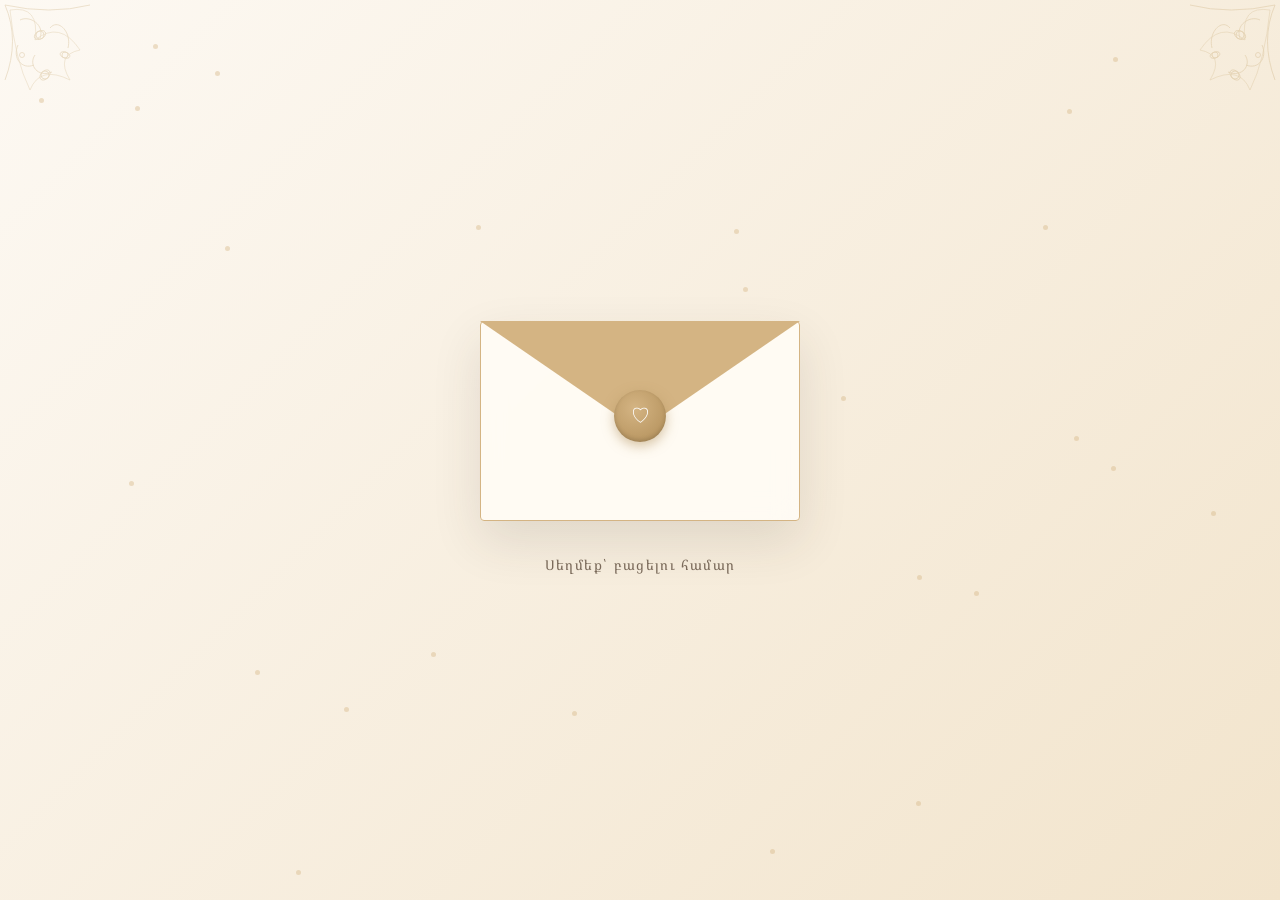
==== index.html @ e164bb05 "Working version - light beige theme, all features complete" ====
<!DOCTYPE html>
<html lang="hy">
<head>
    <meta charset="UTF-8">
    <meta name="viewport" content="width=device-width, initial-scale=1.0">
    <title>Մեր Հարսանիքը</title>
    <meta name="description" content="Դավիթ և Էլեն — Հարսանեկան հրավեր, Հուլիսի 7, 2027">
<meta property="og:title" content="Մեր Հարսանիքը 💍">
<meta property="og:description" content="Հուլիսի 7, 2027 — Հովհանավանք & WineCorner Ashtarak">
    <link rel="icon" href="data:image/svg+xml,<svg xmlns='http://www.w3.org/2000/svg' viewBox='0 0 100 100'><text y='.9em' font-size='90'>💍</text></svg>">
    <!-- Google Fonts -->
    <link rel="preconnect" href="https://fonts.googleapis.com">
    <link rel="preconnect" href="https://fonts.gstatic.com" crossorigin>
    <link href="https://fonts.googleapis.com/css2?family=Marcellus&family=Noto+Serif+Armenian:wght@400;500;600&display=swap" rel="stylesheet">

    <!-- Our stylesheet -->
    <link rel="stylesheet" href="css/style.css">
</head>
<body>

    <!-- ============================================ -->
    <!-- SCREEN 1: ENVELOPE -->
    <!-- ============================================ -->
    <section id="envelope-screen">
        <div id="particles"></div>

        <div id="envelope">
            <div class="envelope-flap"></div>
            <div class="envelope-body"></div>
            <div class="wax-seal">ㅤ♡ㅤ</div>
        </div>

        <p id="envelope-hint">Սեղմեք՝ բացելու համար</p>
    </section>

    <!-- ============================================ -->
    <!-- SCREEN 2: MAIN INVITATION (hidden until envelope opens) -->
    <!-- ============================================ -->
    <main id="invitation" hidden>

        <!-- Couple photo + heartfelt text -->
        <section id="hero" class="fade-in-section">
            <img id="couple-photo" src="images/couple.jpg" alt="Հարսանյաց զույգի լուսանկար" loading="lazy">
            <h1>Մեր Հարսանիքը</h1>
            <h2>Դավիթ ㅤ♡ㅤ  Էլեն</h2>
            <h2>07.07.2027</h2>
            <p id="hero-text">
                Մեծ ուրախությամբ հրավիրում ենք Ձեզ կիսելու մեզ հետ մեր կյանքի ամենագեղեցիկ օրը։
            </p>
        </section>

        <!-- Countdown -->
        <section id="countdown-section" class="fade-in-section">
            <h2>Մինչև մեր հարսանիքը մնացել է</h2>
           <div id="countdown">
    <div class="countdown-item">
        <div class="flip-card"><span id="days">00</span></div>
        <small>Օր</small>
    </div>
    <div class="countdown-item">
        <div class="flip-card"><span id="hours">00</span></div>
        <small>Ժամ</small>
    </div>
    <div class="countdown-item">
        <div class="flip-card"><span id="minutes">00</span></div>
        <small>Րոպե</small>
    </div>
    <div class="countdown-item">
        <div class="flip-card"><span id="seconds">00</span></div>
        <small>Վայրկյան</small>
    </div>
</div>
        </section>

        <!-- Calendar -->
        <section id="calendar-section" class="fade-in-section">
            <h2>Հուլիսի 7, 2027</h2>
            <div id="calendar"></div>
        </section>

        <!-- Wedding info cards -->
        <section id="info-section" class="fade-in-section">

    <div class="info-card">
        <div class="card-icon church-icon">⛪</div>
        <h3>Պսակադրություն</h3>
        <p>Հովհանավանք</p>
        <p>15:30</p>
        <a href="https://www.google.com/maps/search/?api=1&query=Hovhanavank"
           target="_blank" class="map-btn">Բացել քարտեզը</a>
    </div>

    <div class="info-card">
        <div class="card-icon cheers-icon">🥂</div>
        <h3>Հանդիսություն</h3>
        <p>WineCorner Ashtarak</p>
        <p>18:00</p>
        <a href="https://www.google.com/maps/search/?api=1&query=WineCorner+Ashtarak"
           target="_blank" class="map-btn">Բացել քարտեզը</a>
    </div>

</section>

        <!-- Timeline -->
        <section id="timeline-section" class="fade-in-section">
            <h2>Օրվա Ընթացքը</h2>
            <ul id="timeline">
    <li class="timeline-item">
        <div class="timeline-item-inner">
            <span class="timeline-time">15:30</span>
            <span class="timeline-label">Պսակադրություն</span>
        </div>
    </li>
    <li class="timeline-item">
        <div class="timeline-item-inner">
            <span class="timeline-time">17:30</span>
            <span class="timeline-label">Ընդունելություն</span>
        </div>
    </li>
    <li class="timeline-item">
        <div class="timeline-item-inner">
            <span class="timeline-time">18:00</span>
            <span class="timeline-label">Հանդիսություն</span>
        </div>
    </li>
</ul>
        </section>

      <!-- Gallery -->
<section id="gallery-section" class="fade-in-section">

    <div id="gallery">
        <div class="gallery-track">
            <img class="gallery-img" src="images/gallery1.jpg" alt="Հուշեր 1" loading="lazy">
            <img class="gallery-img" src="images/gallery2.jpg" alt="Հուշեր 2" loading="lazy">
            <img class="gallery-img" src="images/gallery3.jpg" alt="Հուշեր 3" loading="lazy">
        </div>
        <button id="gallery-prev" class="gallery-arrow" aria-label="Նախորդը">‹</button>
        <button id="gallery-next" class="gallery-arrow" aria-label="Հաջորդը">›</button>
        <div id="gallery-dots"></div>
    </div>
</section>

        <!-- RSVP -->
        <section id="rsvp-section" class="fade-in-section">
    <h2>Հաստատեք Ձեր Մասնակցությունը</h2>

    <form id="rsvp-form">
        <label for="guest-name">Անուն, Ազգանուն</label>
        <input type="text" id="guest-name" name="guest-name" required>

        

        <fieldset id="attendance-group">
            <legend>Կմասնակցե՞ք մեր հարսանիքին</legend>

            <label class="radio-option">
                <input type="radio" name="attendance" value="yes" required>
                ✅ Այո, սիրով կմասնակցեմ
            </label>

            <label class="radio-option">
                <input type="radio" name="attendance" value="no" required>
                ❌ Ցավոք, չեմ կարող մասնակցել
            </label>
        </fieldset>
<fieldset id="side-group">
            <legend>Հրավիրված եք</legend>

            <label class="radio-option">
                <input type="radio" name="side" value="bride" required>
                👰 Հարսի կողմից
            </label>

            <label class="radio-option">
                <input type="radio" name="side" value="groom" required>
                🤵 Փեսայի կողմից
            </label>
        </fieldset>
        <div id="guest-count-wrapper">
            <label for="guest-count">Մասնակիցների քանակ</label>
            <select id="guest-count" name="guest-count">
                <option value="1">1</option>
                <option value="2">2</option>
                <option value="3">3</option>
                <option value="4">4</option>
            </select>
        </div>

        <button type="submit" id="rsvp-submit">Ուղարկել պատասխան</button>
    </form>

    <p id="rsvp-message" hidden></p>
</section>
<footer id="site-footer">
    <p>Դավիթ & Էլեն</p>
    <p>07 · 07 · 2027</p>
</footer>
    </main>

    <!-- Scripts -->
    <script src="js/envelope.js"></script>
    <script src="js/countdown.js"></script>
    <script src="js/calendar.js"></script>
    <script src="js/gallery.js"></script>
    <script src="js/rsvp.js"></script>
    <script src="js/scroll-animations.js"></script>

</body>
</html>
---- css/style.css ----
/* ===========================================================
   WEDDING INVITATION — COMPLETE STYLESHEET
   Luxury edition: layered background, lace, floral ornaments,
   glass cards, flip countdown, premium typography throughout.
   =========================================================== */

@import url('https://fonts.googleapis.com/css2?family=Cormorant+Garamond:ital,wght@0,300;0,400;0,500;1,300;1,400&family=Marcellus&family=Noto+Serif+Armenian:wght@300;400;500&display=swap');

/* ===========================================================
   CSS VARIABLES
   =========================================================== */
:root {
    --color-bg:          #fdf9f3;
    --color-bg-soft:     #ffffff;
    --color-gold:        #b08d57;
    --color-gold-light:  #d4b483;
    --color-gold-pale:   rgba(212, 180, 131, 0.18);
    --color-text:        #3a322a;
    --color-text-soft:   #7a6a5a;
    --color-white:       #ffffff;
    --color-success:     #7a9b76;
    --color-error:       #b6604f;

    --font-heading: 'Cormorant Garamond', 'Marcellus', 'Noto Serif Armenian', serif;
    --font-sub:     'Marcellus', 'Noto Serif Armenian', serif;
    --font-body:    'Noto Serif Armenian', serif;

    --space-xs: 0.5rem;
    --space-sm: 1rem;
    --space-md: 2rem;
    --space-lg: 4rem;
    --space-xl: 7rem;

    --transition-slow:   1.2s ease;
    --transition-medium: 0.6s ease;
    --transition-fast:   0.3s ease;

    --max-width: 820px;

    --card-bg:     rgba(255, 255, 255, 0.75);
    --card-border: rgba(212, 180, 131, 0.35);
    --card-shadow: 0 8px 32px rgba(58, 50, 42, 0.10);
    --card-blur:   blur(12px);
}

/* ===========================================================
   RESET
   =========================================================== */
*, *::before, *::after {
    margin: 0;
    padding: 0;
    box-sizing: border-box;
}

html { scroll-behavior: smooth; }

body {
    font-family: var(--font-body);
    background-color: var(--color-bg);
    background-image:
        radial-gradient(ellipse at 15% 15%, rgba(245, 234, 210, 0.55) 0%, transparent 55%),
        radial-gradient(ellipse at 85% 85%, rgba(240, 225, 200, 0.45) 0%, transparent 55%),
        radial-gradient(ellipse at 50% 0%,  rgba(253, 248, 238, 0.8)  0%, transparent 70%),
        radial-gradient(ellipse at 50% 100%, rgba(248, 240, 225, 0.5) 0%, transparent 60%);
    background-attachment: fixed;
    color: var(--color-text);
    line-height: 1.75;
    overflow-x: hidden;
    animation: body-fadein 0.9s ease forwards;
}

@keyframes body-fadein {
    from { opacity: 0; }
    to   { opacity: 1; }
}

img    { max-width: 100%; display: block; }
a      { text-decoration: none; color: inherit; }
ul     { list-style: none; }
button { font-family: inherit; cursor: pointer; border: none; background: none; }

/* ===========================================================
   TYPOGRAPHY
   =========================================================== */
h1, h2, h3 {
    font-family: var(--font-heading);
    font-weight: 400;
    letter-spacing: 0.04em;
    color: var(--color-text);
}

h1 {
    font-size: clamp(2.4rem, 7vw, 4.2rem);
    text-align: center;
    margin-bottom: var(--space-sm);
    font-style: italic;
    line-height: 1.2;
}

h2 {
    font-size: clamp(1.4rem, 4vw, 2.2rem);
    text-align: center;
    margin-bottom: var(--space-md);
    font-style: italic;
}

h3 {
    font-size: 1.2rem;
    font-family: var(--font-sub);
    margin-bottom: var(--space-xs);
    letter-spacing: 0.06em;
    text-transform: uppercase;
}

p {
    font-size: 1rem;
    color: var(--color-text-soft);
    line-height: 1.85;
}

h2::after {
    content: '';
    display: block;
    width: 50px;
    height: 1px;
    background: linear-gradient(90deg, transparent, var(--color-gold), transparent);
    margin: 0.6rem auto 0;
}

:focus-visible {
    outline: 2px solid var(--color-gold);
    outline-offset: 3px;
}

/* ===========================================================
   LAYOUT
   =========================================================== */
#invitation section {
    max-width: var(--max-width);
    margin: 0 auto;
    padding: var(--space-xl) var(--space-md);
    text-align: center;
    position: relative;
}

@media (min-width: 768px) {
    :root { --space-xl: 9rem; }
}

/* ===========================================================
   DECORATIVE CORNER ORNAMENTS
   =========================================================== */
body::before {
    content: '';
    position: fixed;
    top: 0; left: 0;
    width: 200px; height: 200px;
    pointer-events: none;
    z-index: 9999;
    background-image: url("data:image/svg+xml,%3Csvg xmlns='http://www.w3.org/2000/svg' width='200' height='200' viewBox='0 0 200 200'%3E%3Cg fill='none' stroke='%23c4a46b' stroke-width='0.8' opacity='0.35'%3E%3Cpath d='M10,10 Q40,5 35,40 Q60,20 80,50 Q55,55 70,80 Q40,65 30,90 Q15,60 10,10Z' stroke-width='0.6'/%3E%3Ccircle cx='40' cy='35' r='4'/%3E%3Ccircle cx='65' cy='55' r='3'/%3E%3Ccircle cx='45' cy='75' r='4'/%3E%3Ccircle cx='22' cy='55' r='2.5'/%3E%3Cpath d='M20,20 C30,15 45,25 40,38'/%3E%3Cpath d='M50,28 C58,18 72,32 68,48'/%3E%3Cpath d='M35,55 C28,65 38,78 52,72'/%3E%3Cpath d='M18,45 C12,58 22,70 34,65'/%3E%3Cpath d='M5,5 Q20,40 5,80'/%3E%3Cpath d='M5,5 Q50,15 90,5'/%3E%3Cellipse cx='40' cy='35' rx='6' ry='4' transform='rotate(-30 40 35)'/%3E%3Cellipse cx='65' cy='55' rx='5' ry='3' transform='rotate(20 65 55)'/%3E%3Cellipse cx='45' cy='75' rx='6' ry='4' transform='rotate(-45 45 75)'/%3E%3C/g%3E%3C/svg%3E");
    background-repeat: no-repeat;
    background-size: contain;
}

body::after {
    content: '';
    position: fixed;
    top: 0; right: 0;
    width: 200px; height: 200px;
    pointer-events: none;
    z-index: 9999;
    background-image: url("data:image/svg+xml,%3Csvg xmlns='http://www.w3.org/2000/svg' width='200' height='200' viewBox='0 0 200 200'%3E%3Cg fill='none' stroke='%23c4a46b' stroke-width='0.8' opacity='0.35'%3E%3Cpath d='M190,10 Q160,5 165,40 Q140,20 120,50 Q145,55 130,80 Q160,65 170,90 Q185,60 190,10Z' stroke-width='0.6'/%3E%3Ccircle cx='160' cy='35' r='4'/%3E%3Ccircle cx='135' cy='55' r='3'/%3E%3Ccircle cx='155' cy='75' r='4'/%3E%3Ccircle cx='178' cy='55' r='2.5'/%3E%3Cpath d='M180,20 C170,15 155,25 160,38'/%3E%3Cpath d='M150,28 C142,18 128,32 132,48'/%3E%3Cpath d='M165,55 C172,65 162,78 148,72'/%3E%3Cpath d='M182,45 C188,58 178,70 166,65'/%3E%3Cpath d='M195,5 Q180,40 195,80'/%3E%3Cpath d='M195,5 Q150,15 110,5'/%3E%3Cellipse cx='160' cy='35' rx='6' ry='4' transform='rotate(30 160 35)'/%3E%3Cellipse cx='135' cy='55' rx='5' ry='3' transform='rotate(-20 135 55)'/%3E%3Cellipse cx='155' cy='75' rx='6' ry='4' transform='rotate(45 155 75)'/%3E%3C/g%3E%3C/svg%3E");
    background-repeat: no-repeat;
    background-size: contain;
}

#invitation::before {
    content: '';
    position: fixed;
    bottom: 0; left: 0;
    width: 200px; height: 200px;
    pointer-events: none;
    z-index: 9999;
    background-image: url("data:image/svg+xml,%3Csvg xmlns='http://www.w3.org/2000/svg' width='200' height='200' viewBox='0 0 200 200'%3E%3Cg fill='none' stroke='%23c4a46b' stroke-width='0.8' opacity='0.35'%3E%3Cpath d='M10,190 Q40,195 35,160 Q60,180 80,150 Q55,145 70,120 Q40,135 30,110 Q15,140 10,190Z' stroke-width='0.6'/%3E%3Ccircle cx='40' cy='165' r='4'/%3E%3Ccircle cx='65' cy='145' r='3'/%3E%3Ccircle cx='45' cy='125' r='4'/%3E%3Ccircle cx='22' cy='145' r='2.5'/%3E%3Cpath d='M5,195 Q20,160 5,120'/%3E%3Cpath d='M5,195 Q50,185 90,195'/%3E%3Cellipse cx='40' cy='165' rx='6' ry='4' transform='rotate(30 40 165)'/%3E%3Cellipse cx='65' cy='145' rx='5' ry='3' transform='rotate(-20 65 145)'/%3E%3C/g%3E%3C/svg%3E");
    background-repeat: no-repeat;
    background-size: contain;
}

#invitation::after {
    content: '';
    position: fixed;
    bottom: 0; right: 0;
    width: 200px; height: 200px;
    pointer-events: none;
    z-index: 9999;
    background-image: url("data:image/svg+xml,%3Csvg xmlns='http://www.w3.org/2000/svg' width='200' height='200' viewBox='0 0 200 200'%3E%3Cg fill='none' stroke='%23c4a46b' stroke-width='0.8' opacity='0.35'%3E%3Cpath d='M190,190 Q160,195 165,160 Q140,180 120,150 Q145,145 130,120 Q160,135 170,110 Q185,140 190,190Z' stroke-width='0.6'/%3E%3Ccircle cx='160' cy='165' r='4'/%3E%3Ccircle cx='135' cy='145' r='3'/%3E%3Ccircle cx='155' cy='125' r='4'/%3E%3Ccircle cx='178' cy='145' r='2.5'/%3E%3Cpath d='M195,195 Q180,160 195,120'/%3E%3Cpath d='M195,195 Q150,185 110,195'/%3E%3Cellipse cx='160' cy='165' rx='6' ry='4' transform='rotate(-30 160 165)'/%3E%3Cellipse cx='135' cy='145' rx='5' ry='3' transform='rotate(20 135 145)'/%3E%3C/g%3E%3C/svg%3E");
    background-repeat: no-repeat;
    background-size: contain;
}

/* ===========================================================
   SECTION SEPARATORS — unique per section
   =========================================================== */
#invitation section + section { border-top: none; }

#countdown-section::before,
#calendar-section::before,
#info-section::before,
#timeline-section::before,
#gallery-section::before,
#rsvp-section::before {
    content: '';
    display: block;
    height: 40px;
    margin: 0 auto calc(var(--space-xl) * -0.5);
    background-repeat: no-repeat;
    background-position: center;
    background-size: contain;
    position: relative;
    top: calc(var(--space-xl) * -0.5);
    pointer-events: none;
}

#countdown-section::before {
    width: 240px;
    background-image: url("data:image/svg+xml,%3Csvg xmlns='http://www.w3.org/2000/svg' width='240' height='40' viewBox='0 0 240 40'%3E%3Cg fill='none' stroke='%23c4a46b' stroke-width='0.9' opacity='0.55'%3E%3Cpath d='M0,20 Q30,10 60,20 Q90,30 120,20 Q150,10 180,20 Q210,30 240,20'/%3E%3Ccircle cx='60' cy='20' r='4' fill='%23d4b483' fill-opacity='0.4'/%3E%3Ccircle cx='120' cy='20' r='6' fill='%23d4b483' fill-opacity='0.4'/%3E%3Ccircle cx='180' cy='20' r='4' fill='%23d4b483' fill-opacity='0.4'/%3E%3Cpath d='M55,20 Q58,12 63,15'/%3E%3Cpath d='M115,20 Q118,10 123,13'/%3E%3Cpath d='M175,20 Q178,12 183,15'/%3E%3C/g%3E%3C/svg%3E");
}

#calendar-section::before {
    width: 200px;
    background-image: url("data:image/svg+xml,%3Csvg xmlns='http://www.w3.org/2000/svg' width='200' height='40' viewBox='0 0 200 40'%3E%3Cg fill='none' stroke='%23c4a46b' stroke-width='0.8' opacity='0.55'%3E%3Cline x1='0' y1='20' x2='75' y2='20'/%3E%3Cpolygon points='100,10 112,20 100,30 88,20' fill='%23d4b483' fill-opacity='0.3'/%3E%3Ccircle cx='100' cy='20' r='3' fill='%23c4a46b' fill-opacity='0.6'/%3E%3Cline x1='125' y1='20' x2='200' y2='20'/%3E%3Ccircle cx='60' cy='20' r='2' fill='%23d4b483' fill-opacity='0.5'/%3E%3Ccircle cx='140' cy='20' r='2' fill='%23d4b483' fill-opacity='0.5'/%3E%3C/g%3E%3C/svg%3E");
}

#info-section::before {
     grid-column: 1 / -1; 
    width: 220px;
    background-image: url("data:image/svg+xml,%3Csvg xmlns='http://www.w3.org/2000/svg' width='220' height='40' viewBox='0 0 220 40'%3E%3Cg fill='none' stroke='%23c4a46b' stroke-width='0.8' opacity='0.55'%3E%3Cpath d='M0,20 Q55,20 95,20'/%3E%3Cpath d='M95,20 Q100,8 110,20 Q120,8 125,20'/%3E%3Cpath d='M125,20 Q165,20 220,20'/%3E%3Cellipse cx='100' cy='16' rx='8' ry='5' transform='rotate(-20 100 16)' fill='%23d4b483' fill-opacity='0.2'/%3E%3Cellipse cx='120' cy='16' rx='8' ry='5' transform='rotate(20 120 16)' fill='%23d4b483' fill-opacity='0.2'/%3E%3Ccircle cx='110' cy='20' r='2.5' fill='%23c4a46b' fill-opacity='0.5'/%3E%3C/g%3E%3C/svg%3E");
}

#timeline-section::before {
    width: 200px;
    background-image: url("data:image/svg+xml,%3Csvg xmlns='http://www.w3.org/2000/svg' width='200' height='40' viewBox='0 0 200 40'%3E%3Cg fill='none' stroke='%23c4a46b' stroke-width='0.8' opacity='0.55'%3E%3Cpath d='M0,20 Q40,20 80,20'/%3E%3Cpath d='M80,20 Q85,8 92,14 Q98,20 92,26 Q86,32 80,20'/%3E%3Ccircle cx='100' cy='20' r='5' fill='%23d4b483' fill-opacity='0.3'/%3E%3Ccircle cx='100' cy='20' r='2' fill='%23c4a46b' fill-opacity='0.6'/%3E%3Cpath d='M120,20 Q115,8 108,14 Q102,20 108,26 Q114,32 120,20'/%3E%3Cpath d='M120,20 Q160,20 200,20'/%3E%3C/g%3E%3C/svg%3E");
}

#gallery-section::before {
    width: 180px;
    background-image: url("data:image/svg+xml,%3Csvg xmlns='http://www.w3.org/2000/svg' width='180' height='40' viewBox='0 0 180 40'%3E%3Cg fill='%23d4b483' fill-opacity='0.45' stroke='%23c4a46b' stroke-width='0.5' opacity='0.6'%3E%3Cpath d='M40,22 C40,18 34,14 30,18 C26,14 20,18 20,22 C20,26 30,34 30,34 C30,34 40,26 40,22Z'/%3E%3Cpath d='M100,22 C100,18 94,14 90,18 C86,14 80,18 80,22 C80,26 90,34 90,34 C90,34 100,26 100,22Z'/%3E%3Cpath d='M160,22 C160,18 154,14 150,18 C146,14 140,18 140,22 C140,26 150,34 150,34 C150,34 160,26 160,22Z'/%3E%3C/g%3E%3Cg fill='none' stroke='%23c4a46b' stroke-width='0.7' opacity='0.4'%3E%3Cline x1='0' y1='20' x2='15' y2='20'/%3E%3Cline x1='45' y1='20' x2='75' y2='20'/%3E%3Cline x1='105' y1='20' x2='135' y2='20'/%3E%3Cline x1='165' y1='20' x2='180' y2='20'/%3E%3C/g%3E%3C/svg%3E");
}

#rsvp-section::before {
    width: 260px;
    background-image: url("data:image/svg+xml,%3Csvg xmlns='http://www.w3.org/2000/svg' width='260' height='40' viewBox='0 0 260 40'%3E%3Cg fill='none' stroke='%23c4a46b' stroke-width='0.8' opacity='0.55'%3E%3Cpath d='M0,20 Q65,20 115,20'/%3E%3Cpath d='M115,20 Q120,5 130,20 Q140,5 145,20'/%3E%3Cpath d='M145,20 Q195,20 260,20'/%3E%3Cpath d='M120,20 Q118,12 125,10 Q130,14 128,20'/%3E%3Cpath d='M140,20 Q142,12 135,10 Q130,14 132,20'/%3E%3Ccircle cx='130' cy='20' r='3' fill='%23d4b483' fill-opacity='0.5'/%3E%3Cpath d='M50,20 Q52,14 56,17'/%3E%3Cpath d='M210,20 Q208,14 204,17'/%3E%3C/g%3E%3C/svg%3E");
}

/* ===========================================================
   ENVELOPE SCREEN
   =========================================================== */
#envelope-screen {
    position: relative;
    width: 100%;
    height: 100vh;
    display: flex;
    flex-direction: column;
    align-items: center;
    justify-content: center;
    overflow: hidden;
    background: linear-gradient(135deg, #fdf9f3 0%, #f2e4cc 50%, #fdf9f3 100%);
    background-size: 200% 200%;
    animation: bg-shift 12s ease-in-out infinite;
}

@keyframes bg-shift {
    0%   { background-position: 0% 50%; }
    50%  { background-position: 100% 50%; }
    100% { background-position: 0% 50%; }
}

#particles { position: absolute; inset: 0; pointer-events: none; }

.particle {
    position: absolute;
    width: 5px; height: 5px;
    border-radius: 50%;
    background: var(--color-gold-light);
    opacity: 0.4;
    animation: float-up linear infinite;
}

@keyframes float-up {
    0%   { transform: translateY(0) translateX(0); opacity: 0; }
    10%  { opacity: 0.5; }
    90%  { opacity: 0.3; }
    100% { transform: translateY(-100vh) translateX(20px); opacity: 0; }
}

#envelope {
    position: relative;
    width: min(320px, 80vw);
    height: 200px;
    cursor: pointer;
    z-index: 2;
    transition: transform var(--transition-medium);
}

#envelope:hover { transform: translateY(-8px); }

.envelope-body {
    position: absolute;
    inset: 0;
    background: rgba(255, 252, 245, 0.9);
    border: 1px solid var(--color-gold-light);
    border-radius: 4px;
    box-shadow: 0 20px 50px rgba(58, 50, 42, 0.12);
    backdrop-filter: var(--card-blur);
}

.envelope-flap {
    position: absolute;
    top: 0; left: 0;
    width: 0; height: 0;
    border-left: 160px solid transparent;
    border-right: 160px solid transparent;
    border-top: 110px solid var(--color-gold-light);
    transform-origin: top center;
    transition: transform var(--transition-slow);
    z-index: 3;
}

.wax-seal {
    position: absolute;
    top: 95px; left: 50%;
    transform: translate(-50%, -50%);
    width: 52px; height: 52px;
    background: radial-gradient(circle at 40% 35%, var(--color-gold-light), var(--color-gold));
    border-radius: 50%;
    display: flex;
    align-items: center;
    justify-content: center;
    color: var(--color-white);
    font-family: var(--font-heading);
    font-size: 1.2rem;
    box-shadow: 0 4px 12px rgba(176, 141, 87, 0.5), inset 0 -2px 4px rgba(0,0,0,0.15);
    z-index: 4;
    transition: opacity var(--transition-fast);
}

#envelope-hint {
    margin-top: var(--space-md);
    color: var(--color-text-soft);
    font-size: 0.85rem;
    letter-spacing: 0.1em;
    animation: pulse 2.5s ease-in-out infinite;
    z-index: 2;
    font-family: var(--font-sub);
}

@keyframes pulse {
    0%, 100% { opacity: 0.4; }
    50%       { opacity: 1; }
}

#envelope.is-open .envelope-flap { transform: rotateX(180deg); }
#envelope.is-open .wax-seal      { opacity: 0; }

#envelope-screen.fade-out {
    animation: screen-fade-out var(--transition-slow) forwards;
}

@keyframes screen-fade-out {
    to { opacity: 0; transform: scale(1.08); pointer-events: none; }
}

/* ===========================================================
   HERO
   =========================================================== */
#hero { padding-top: var(--space-xl); }

#couple-photo {
    width: min(270px, 62vw);
    height: min(270px, 62vw);
    object-fit: cover;
    border-radius: 50%;
    margin: 0 auto var(--space-md);
    border: 8px solid rgba(255, 255, 255, 0.9);
    outline: 1px solid var(--color-gold-light);
    outline-offset: 8px;
    box-shadow:
        0 0 0 16px rgba(212, 180, 131, 0.08),
        0 20px 50px rgba(58, 50, 42, 0.15);
    animation: photo-float 6s ease-in-out infinite;
}

@keyframes photo-float {
    0%, 100% { transform: translateY(0); }
    50%       { transform: translateY(-6px); }
}

#hero h1 { font-size: clamp(2.6rem, 8vw, 4.8rem); }

#hero h1::after {
    content: '✦';
    display: block;
    font-size: 0.9rem;
    color: var(--color-gold);
    margin: 0.5rem auto 0;
    letter-spacing: 0.5em;
}

#hero h2::after { display: none; }

#hero-text {
    font-size: 1.05rem;
    max-width: 500px;
    margin: var(--space-sm) auto 0;
    font-style: italic;
    color: var(--color-text-soft);
}

/* ===========================================================
   FADE-IN ON SCROLL
   =========================================================== */
.fade-in-section {
    opacity: 0;
    transform: translateY(36px);
    transition: opacity 1s ease, transform 1s ease;
}

.fade-in-section.is-visible {
    opacity: 1;
    transform: translateY(0);
}

/* ===========================================================
   COUNTDOWN
   =========================================================== */
#countdown {
    display: flex;
    justify-content: center;
    gap: var(--space-sm);
    flex-wrap: wrap;
}

.countdown-item {
    display: flex;
    flex-direction: column;
    align-items: center;
    gap: 0.4rem;
}

.flip-card {
    width: 78px;
    height: 78px;
    background: var(--card-bg);
    border: 1px solid var(--card-border);
    border-radius: 10px;
    box-shadow: var(--card-shadow);
    backdrop-filter: var(--card-blur);
    display: flex;
    align-items: center;
    justify-content: center;
    perspective: 300px;
}

.flip-card span {
    font-family: var(--font-heading);
    font-size: 1.9rem;
    color: var(--color-gold);
    line-height: 1;
    display: block;
}

.flip-card.flip span {
    animation: flip-number 0.45s ease;
}

@keyframes flip-number {
    0%   { transform: rotateX(90deg); opacity: 0; }
    50%  { transform: rotateX(-10deg); opacity: 0.8; }
    100% { transform: rotateX(0deg); opacity: 1; }
}

.countdown-item small {
    font-size: 0.72rem;
    color: var(--color-text-soft);
    letter-spacing: 0.08em;
    font-family: var(--font-sub);
    text-transform: uppercase;
}

/* ===========================================================
   CALENDAR
   =========================================================== */
#calendar {
    max-width: 340px;
    margin: 0 auto;
    background: var(--card-bg);
    border: 1px solid var(--card-border);
    border-radius: 16px;
    padding: var(--space-md);
    box-shadow: var(--card-shadow);
    backdrop-filter: var(--card-blur);
}

.calendar-grid {
    display: grid;
    grid-template-columns: repeat(7, 1fr);
    gap: 6px;
}

.calendar-weekday {
    font-size: 0.68rem;
    color: var(--color-text-soft);
    text-align: center;
    padding-bottom: var(--space-xs);
    letter-spacing: 0.04em;
    font-family: var(--font-sub);
}

.calendar-day {
    aspect-ratio: 1 / 1;
    display: flex;
    align-items: center;
    justify-content: center;
    font-size: 0.88rem;
    color: var(--color-text);
    border-radius: 50%;
}

.calendar-day.empty { visibility: hidden; }

.calendar-day.highlight {
    background: radial-gradient(circle, var(--color-gold-light), var(--color-gold));
    color: var(--color-white);
    font-weight: 600;
    animation: glow-pulse 2.5s ease-in-out infinite;
}

@keyframes glow-pulse {
    0%, 100% { box-shadow: 0 0 0 3px rgba(176, 141, 87, 0.25); }
    50%       { box-shadow: 0 0 0 8px rgba(176, 141, 87, 0); }
}

/* ===========================================================
   WEDDING INFO CARDS
   FIX: previously #info-section was declared twice with a
   text-align override sandwiched between them, and relied on
   grid-template-columns: repeat(auto-fit, minmax(260px, 1fr)).
   auto-fit only creates 2 columns if the available row width
   is generously larger than 2 * 260px + gap — on real
   viewports (accounting for section padding) it kept
   collapsing to a single column, so the cards stacked.

   Fix: one single #info-section rule, mobile-first (1 column
   by default), explicitly switching to a 2-column grid at a
   defined breakpoint via media query. This is deterministic
   instead of relying on auto-fit's guesswork.
   =========================================================== */
#info-section {
    display: grid;
    grid-template-columns: 1fr;
    gap: var(--space-md);
    text-align: center;
}

@media (min-width: 640px) {
    #info-section {
        grid-template-columns: repeat(2, 1fr);
    }
}

.info-card {
    background: var(--card-bg);
    border: 1px solid var(--card-border);
    border-radius: 16px;
    padding: var(--space-md);
    box-shadow: var(--card-shadow);
    backdrop-filter: var(--card-blur);
    transition: transform var(--transition-fast), box-shadow var(--transition-fast);
    position: relative;
    overflow: hidden;
    /* No flex, no max-width, no margin:auto needed —
       the grid handles all sizing and centering */
}

.info-card::after {
    content: '';
    position: absolute;
    top: -30px; right: -30px;
    width: 100px; height: 100px;
    background: radial-gradient(circle, rgba(212, 180, 131, 0.2), transparent 70%);
    pointer-events: none;
}

.info-card:hover {
    transform: translateY(-8px) scale(1.02);
    box-shadow: 0 20px 48px rgba(58, 50, 42, 0.16);
}

.info-card h3 {
    color: var(--color-gold);
    font-family: var(--font-sub);
    letter-spacing: 0.1em;
}

.info-card p { margin-bottom: var(--space-xs); }

.card-icon {
    font-size: 2.6rem;
    margin-bottom: var(--space-sm);
    display: block;
    line-height: 1;
}

.church-icon {
    animation: church-sway 3.5s ease-in-out infinite;
    transform-origin: top center;
}

@keyframes church-sway {
    0%, 100% { transform: rotate(0deg); }
    25%       { transform: rotate(-5deg); }
    75%       { transform: rotate(5deg); }
}

.cheers-icon {
    animation: cheers-clink 3s ease-in-out infinite;
}

@keyframes cheers-clink {
    0%, 100% { transform: translateY(0) rotate(0deg); }
    20%       { transform: translateY(-5px) rotate(-7deg); }
    40%       { transform: translateY(-5px) rotate(7deg); }
    60%       { transform: translateY(0) rotate(0deg); }
}

.map-btn {
    display: inline-block;
    margin-top: var(--space-sm);
    padding: 0.6rem 1.5rem;
    background: linear-gradient(135deg, var(--color-gold-light), var(--color-gold));
    color: var(--color-white);
    border-radius: 30px;
    font-size: 0.82rem;
    letter-spacing: 0.04em;
    font-family: var(--font-sub);
    box-shadow: 0 4px 14px rgba(176, 141, 87, 0.3);
    transition: all var(--transition-fast);
}

.map-btn:hover {
    background: linear-gradient(135deg, var(--color-gold), var(--color-text));
    transform: scale(1.06);
    box-shadow: 0 6px 20px rgba(58, 50, 42, 0.2);
}

/* ===========================================================
   TIMELINE
   =========================================================== */
#timeline {
    position: relative;
    max-width: 420px;
    margin: 0 auto;
    padding-left: var(--space-md);
}

#timeline::before {
    content: '';
    position: absolute;
    left: 7px; top: 8px; bottom: 8px;
    width: 2px;
    background: linear-gradient(
        to bottom,
        transparent,
        var(--color-gold-light) 15%,
        var(--color-gold-light) 85%,
        transparent
    );
}

.timeline-item {
    position: relative;
    text-align: left;
    padding: 0 0 var(--space-lg) var(--space-md);
    opacity: 0;
    transform: translateX(-24px);
    transition: opacity 0.8s ease, transform 0.8s ease;
}

.timeline-item.is-visible {
    opacity: 1;
    transform: translateX(0);
}

.timeline-item:last-child { padding-bottom: 0; }

.timeline-item::before {
    content: '';
    position: absolute;
    left: -4px; top: 6px;
    width: 16px; height: 16px;
    background: radial-gradient(circle, var(--color-gold-light), var(--color-gold));
    border-radius: 50%;
    border: 3px solid var(--color-bg-soft);
    box-shadow: 0 0 0 3px rgba(176, 141, 87, 0.25);
}

.timeline-item-inner {
    background: var(--card-bg);
    border: 1px solid var(--card-border);
    border-radius: 12px;
    padding: var(--space-sm) var(--space-md);
    backdrop-filter: var(--card-blur);
    box-shadow: var(--card-shadow);
    transition: transform var(--transition-fast);
}

.timeline-item-inner:hover { transform: translateX(4px); }

.timeline-time {
    display: block;
    font-family: var(--font-heading);
    font-size: 1.4rem;
    color: var(--color-gold);
    font-style: italic;
    margin-bottom: 0.15rem;
}

.timeline-label {
    display: block;
    color: var(--color-text-soft);
    font-size: 0.95rem;
}

/* ===========================================================
   GALLERY
   =========================================================== */
#gallery {
    position: relative;
    max-width: 520px;
    margin: 0 auto;
    overflow: hidden;
    border-radius: 16px;
    box-shadow:
        0 2px 0 var(--color-gold-light),
        0 20px 50px rgba(58, 50, 42, 0.16);
    border: 1px solid var(--card-border);
}

.gallery-track {
    display: flex;
    transition: transform 0.7s cubic-bezier(0.4, 0, 0.2, 1);
}

.gallery-img {
    width: 100%;
    flex-shrink: 0;
    aspect-ratio: 4 / 3;
    object-fit: cover;
}

.gallery-arrow {
    position: absolute;
    top: 50%;
    transform: translateY(-50%);
    width: 42px; height: 42px;
    background: rgba(255, 255, 255, 0.88);
    color: var(--color-gold);
    font-size: 1.4rem;
    border-radius: 50%;
    display: flex;
    align-items: center;
    justify-content: center;
    box-shadow: 0 4px 12px rgba(58, 50, 42, 0.15);
    transition: all var(--transition-fast);
}

.gallery-arrow:hover {
    background: var(--color-white);
    transform: translateY(-50%) scale(1.1);
}

#gallery-prev { left: var(--space-sm); }
#gallery-next { right: var(--space-sm); }

#gallery-dots {
    position: absolute;
    bottom: var(--space-sm);
    left: 50%;
    transform: translateX(-50%);
    display: flex;
    gap: 8px;
}

.gallery-dot {
    width: 7px; height: 7px;
    border-radius: 50%;
    background: rgba(255, 255, 255, 0.55);
    cursor: pointer;
    transition: all var(--transition-fast);
}

.gallery-dot.active {
    background: var(--color-white);
    transform: scale(1.4);
}

/* ===========================================================
   RSVP FORM
   =========================================================== */
#rsvp-form {
    display: flex;
    flex-direction: column;
    gap: var(--space-md);
    max-width: 440px;
    margin: 0 auto;
    text-align: left;
    background: var(--card-bg);
    border: 1px solid var(--card-border);
    border-radius: 20px;
    padding: var(--space-md);
    backdrop-filter: var(--card-blur);
    box-shadow: var(--card-shadow);
}

#rsvp-form label[for] {
    display: block;
    margin-bottom: var(--space-xs);
    font-size: 0.82rem;
    color: var(--color-text-soft);
    letter-spacing: 0.05em;
    font-family: var(--font-sub);
    text-transform: uppercase;
}

#guest-name,
#guest-count {
    width: 100%;
    padding: 0.85rem 1rem;
    background: rgba(255, 255, 255, 0.8);
    border: 1px solid var(--card-border);
    border-radius: 10px;
    font-family: var(--font-body);
    font-size: 1rem;
    color: var(--color-text);
    transition: border-color var(--transition-fast), box-shadow var(--transition-fast);
}

#guest-name:focus,
#guest-count:focus {
    outline: none;
    border-color: var(--color-gold);
    box-shadow: 0 0 0 3px rgba(176, 141, 87, 0.15);
}

.field-invalid {
    border-color: var(--color-error) !important;
    box-shadow: 0 0 0 3px rgba(182, 96, 79, 0.12) !important;
}

fieldset {
    border: 1px solid var(--card-border);
    border-radius: 10px;
    padding: var(--space-sm);
    background: rgba(255, 255, 255, 0.5);
}

legend {
    padding: 0 var(--space-xs);
    font-size: 0.82rem;
    color: var(--color-text-soft);
    letter-spacing: 0.05em;
    font-family: var(--font-sub);
    text-transform: uppercase;
}

.radio-option {
    display: flex;
    align-items: center;
    gap: var(--space-xs);
    padding: 0.4rem 0;
    cursor: pointer;
    font-size: 0.95rem;
    color: var(--color-text-soft);
    transition: color var(--transition-fast);
}

.radio-option:hover { color: var(--color-text); }

.radio-option input[type="radio"] {
    accent-color: var(--color-gold);
    width: 17px; height: 17px;
    cursor: pointer;
}

#guest-count-wrapper         { display: none; }
#guest-count-wrapper.visible { display: block; }

#rsvp-submit {
    padding: 0.95rem;
    background: linear-gradient(135deg, var(--color-gold-light), var(--color-gold));
    color: var(--color-white);
    border-radius: 30px;
    font-size: 0.95rem;
    letter-spacing: 0.05em;
    font-family: var(--font-sub);
    box-shadow: 0 6px 20px rgba(176, 141, 87, 0.3);
    transition: all var(--transition-fast);
}

#rsvp-submit:hover {
    background: linear-gradient(135deg, var(--color-gold), var(--color-text));
    transform: scale(1.03);
    box-shadow: 0 8px 26px rgba(58, 50, 42, 0.2);
}

#rsvp-submit:disabled {
    opacity: 0.6;
    cursor: not-allowed;
    transform: none;
}

#rsvp-message {
    max-width: 440px;
    margin: var(--space-md) auto 0;
    padding: var(--space-sm) var(--space-md);
    border-radius: 12px;
    font-size: 0.95rem;
    text-align: center;
    line-height: 1.7;
}

#rsvp-message.success {
    background: rgba(122, 155, 118, 0.12);
    color: var(--color-success);
    border: 1px solid rgba(122, 155, 118, 0.35);
}

#rsvp-message.error {
    background: rgba(182, 96, 79, 0.10);
    color: var(--color-error);
    border: 1px solid rgba(182, 96, 79, 0.3);
}

/* ===========================================================
   FOOTER
   =========================================================== */
#site-footer {
    text-align: center;
    padding: var(--space-lg) var(--space-md);
    color: var(--color-text-soft);
    font-size: 0.85rem;
    letter-spacing: 0.12em;
    border-top: 1px solid rgba(176, 141, 87, 0.15);
    font-family: var(--font-sub);
}

#site-footer p + p {
    margin-top: var(--space-xs);
    color: var(--color-gold);
    font-family: var(--font-heading);
    font-style: italic;
    font-size: 1rem;
}
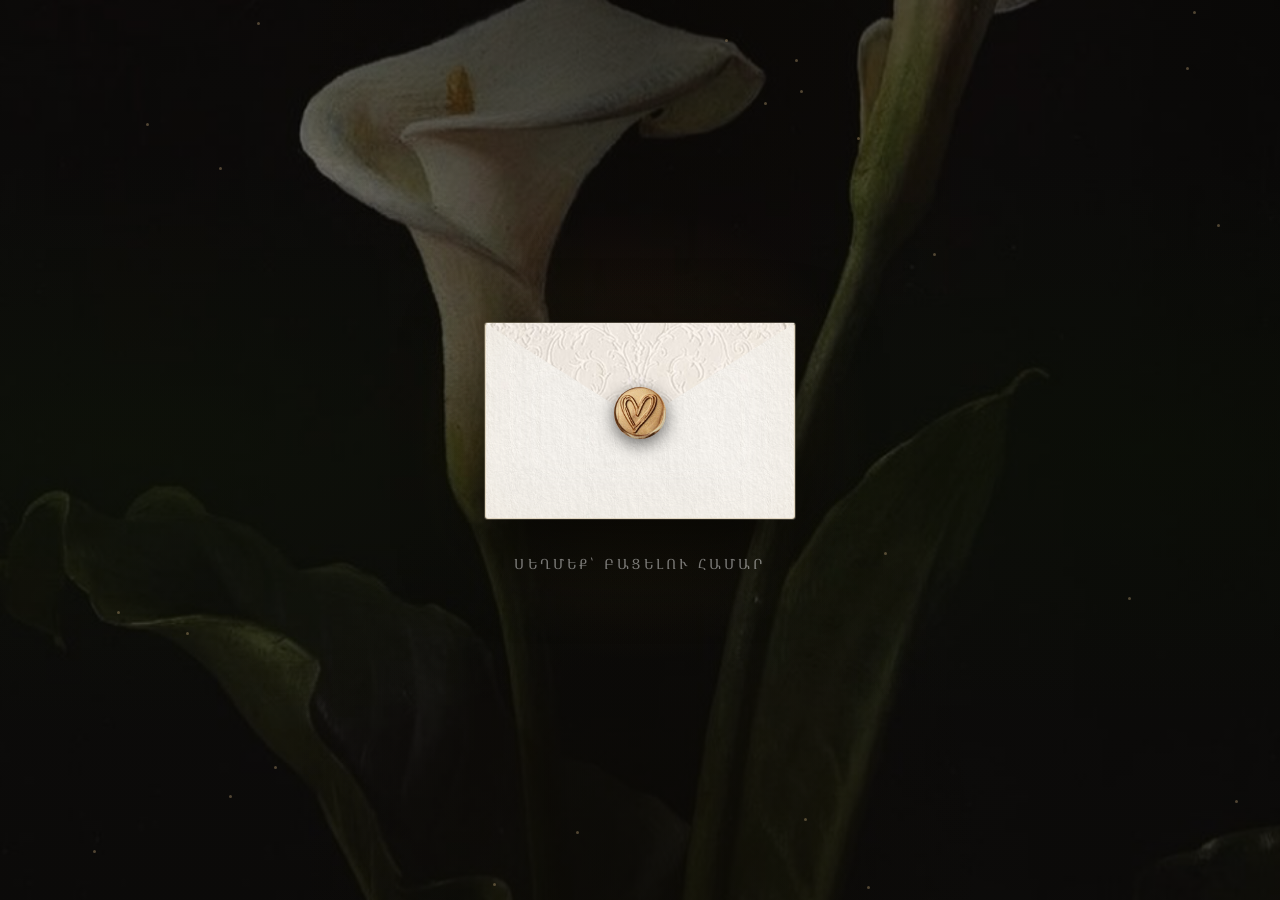
==== commit 8b79cddb: "Final version - wedding invitation complete" ====
--- a/index.html
+++ b/index.html
@@ -22,16 +22,24 @@
     <!-- SCREEN 1: ENVELOPE -->
     <!-- ============================================ -->
     <section id="envelope-screen">
-        <div id="particles"></div>
-
-        <div id="envelope">
-            <div class="envelope-flap"></div>
-            <div class="envelope-body"></div>
-            <div class="wax-seal">ㅤ♡ㅤ</div>
-        </div>
-
-        <p id="envelope-hint">Սեղմեք՝ բացելու համար</p>
-    </section>
+    <div id="particles"></div>
+    <div id="botanical-bg"></div>
+
+    <!-- <div id="envelope-intro">
+        <p class="env-pre">ՄԵՐ ՀԱՐՍԱՆԻՔԸ</p>
+        <h1 class="env-couple">Դավիթ & Էլեն</h1>
+    </div> -->
+
+    <div id="envelope">
+        <div class="envelope-flap">
+        </div>
+        <div class="envelope-body"></div>
+        <div class="envelope-lace-border"></div>
+        <div class="wax-seal"></div>
+    </div>
+
+    <p id="envelope-hint">Սեղմեք՝ բացելու համար</p>
+</section>
 
     <!-- ============================================ -->
     <!-- SCREEN 2: MAIN INVITATION (hidden until envelope opens) -->
@@ -40,8 +48,12 @@
 
         <!-- Couple photo + heartfelt text -->
         <section id="hero" class="fade-in-section">
-            <img id="couple-photo" src="images/couple.jpg" alt="Հարսանյաց զույգի լուսանկար" loading="lazy">
-            <h1>Մեր Հարսանիքը</h1>
+            <div class="photo-frame-wrapper">
+    <img id="couple-photo" src="images/couple.jpg" alt="Հարսանյաց զույգի լուսանկար" loading="lazy">
+    <div class="frame-ornament frame-ornament-top"></div>
+    <div class="frame-ornament frame-ornament-bottom"></div>
+</div>
+<h1>Մենք ամուսնանում ենք</h1>
             <h2>Դավիթ ㅤ♡ㅤ  Էլեն</h2>
             <h2>07.07.2027</h2>
             <p id="hero-text">
@@ -50,27 +62,7 @@
         </section>
 
         <!-- Countdown -->
-        <section id="countdown-section" class="fade-in-section">
-            <h2>Մինչև մեր հարսանիքը մնացել է</h2>
-           <div id="countdown">
-    <div class="countdown-item">
-        <div class="flip-card"><span id="days">00</span></div>
-        <small>Օր</small>
-    </div>
-    <div class="countdown-item">
-        <div class="flip-card"><span id="hours">00</span></div>
-        <small>Ժամ</small>
-    </div>
-    <div class="countdown-item">
-        <div class="flip-card"><span id="minutes">00</span></div>
-        <small>Րոպե</small>
-    </div>
-    <div class="countdown-item">
-        <div class="flip-card"><span id="seconds">00</span></div>
-        <small>Վայրկյան</small>
-    </div>
-</div>
-        </section>
+       
 
         <!-- Calendar -->
         <section id="calendar-section" class="fade-in-section">
@@ -82,7 +74,9 @@
         <section id="info-section" class="fade-in-section">
 
     <div class="info-card">
-        <div class="card-icon church-icon">⛪</div>
+        <div class="card-icon church-icon">
+            <img src="./images/church.svg" alt="">
+        </div>
         <h3>Պսակադրություն</h3>
         <p>Հովհանավանք</p>
         <p>15:30</p>
@@ -91,7 +85,9 @@
     </div>
 
     <div class="info-card">
-        <div class="card-icon cheers-icon">🥂</div>
+        <div class="card-icon cheers-icon">
+            <img src="./images/cheers.svg" alt="">
+        </div>
         <h3>Հանդիսություն</h3>
         <p>WineCorner Ashtarak</p>
         <p>18:00</p>
@@ -102,9 +98,15 @@
 </section>
 
         <!-- Timeline -->
-        <section id="timeline-section" class="fade-in-section">
-            <h2>Օրվա Ընթացքը</h2>
-            <ul id="timeline">
+<section id="timeline-section" class="fade-in-section">
+    <h2>Օրվա Ընթացքը</h2>
+    <ul id="timeline">
+    <li class="timeline-item">
+         <div class="timeline-item-inner">
+            <span class="timeline-time">12:00</span>
+            <span class="timeline-label">Հարսի տուն</span>
+        </div>
+    </li>
     <li class="timeline-item">
         <div class="timeline-item-inner">
             <span class="timeline-time">15:30</span>
@@ -128,17 +130,23 @@
 
       <!-- Gallery -->
 <section id="gallery-section" class="fade-in-section">
-
+ <div class="gallery-wrapper">
     <div id="gallery">
         <div class="gallery-track">
             <img class="gallery-img" src="images/gallery1.jpg" alt="Հուշեր 1" loading="lazy">
             <img class="gallery-img" src="images/gallery2.jpg" alt="Հուշեր 2" loading="lazy">
             <img class="gallery-img" src="images/gallery3.jpg" alt="Հուշեր 3" loading="lazy">
+            <img class="gallery-img" src="images/gallery4.jpg" alt="Հուշեր 4" loading="lazy">
+            <img class="gallery-img" src="images/gallery5.jpg" alt="Հուշեր 5" loading="lazy">
+            <img class="gallery-img" src="images/gallery6.jpg" alt="Հուշեր 6" loading="lazy">
+            <img class="gallery-img" src="images/gallery7.jpg" alt="Հուշեր 7" loading="lazy">
+           
         </div>
         <button id="gallery-prev" class="gallery-arrow" aria-label="Նախորդը">‹</button>
         <button id="gallery-next" class="gallery-arrow" aria-label="Հաջորդը">›</button>
         <div id="gallery-dots"></div>
     </div>
+ </div>
 </section>
 
         <!-- RSVP -->
@@ -156,12 +164,12 @@
 
             <label class="radio-option">
                 <input type="radio" name="attendance" value="yes" required>
-                ✅ Այո, սիրով կմասնակցեմ
+                ✓ Այո, սիրով կմասնակցեմ
             </label>
 
             <label class="radio-option">
                 <input type="radio" name="attendance" value="no" required>
-                ❌ Ցավոք, չեմ կարող մասնակցել
+                ✗ Ցավոք, չեմ կարող մասնակցել
             </label>
         </fieldset>
 <fieldset id="side-group">
@@ -169,12 +177,12 @@
 
             <label class="radio-option">
                 <input type="radio" name="side" value="bride" required>
-                👰 Հարսի կողմից
+                 Հարսի կողմից
             </label>
 
             <label class="radio-option">
                 <input type="radio" name="side" value="groom" required>
-                🤵 Փեսայի կողմից
+                 Փեսայի կողմից
             </label>
         </fieldset>
         <div id="guest-count-wrapper">
@@ -192,11 +200,47 @@
 
     <p id="rsvp-message" hidden></p>
 </section>
+ <section id="countdown-section" class="fade-in-section">
+            <h2>Մինչև մեր հարսանիքը մնացել է</h2>
+           <div id="countdown">
+    <div class="countdown-item">
+        <div class="flip-card"><span id="days">00</span></div>
+        <small>Օր</small>
+    </div>
+    <div class="countdown-item">
+        <div class="flip-card"><span id="hours">00</span></div>
+        <small>Ժամ</small>
+    </div>
+    <div class="countdown-item">
+        <div class="flip-card"><span id="minutes">00</span></div>
+        <small>Րոպե</small>
+    </div>
+    <div class="countdown-item">
+        <div class="flip-card"><span id="seconds">00</span></div>
+        <small>Վայրկյան</small>
+    </div>
+</div>
+        </section>
 <footer id="site-footer">
     <p>Դավիթ & Էլեն</p>
     <p>07 · 07 · 2027</p>
 </footer>
+<div id="vinyl-player" hidden>
+    <button id="vinyl-btn" aria-label="Նվագել / Դադար">
+        <div id="vinyl-disc">
+            <div class="vinyl-label">
+                <span class="vinyl-note">
+                    ♪
+                </span>
+            </div>
+        </div>
+    </button>
+    <audio id="bg-audio" loop>
+        <source src="audio/song.mp3" type="audio/mpeg">
+    </audio>
+</div>
     </main>
+<!-- Vinyl audio player - fixed bottom right -->
 
     <!-- Scripts -->
     <script src="js/envelope.js"></script>
@@ -205,6 +249,8 @@
     <script src="js/gallery.js"></script>
     <script src="js/rsvp.js"></script>
     <script src="js/scroll-animations.js"></script>
+    <script src="js/vinyl.js"></script>
+
 
 </body>
 </html>
--- a/css/style.css
+++ b/css/style.css
@@ -1,54 +1,65 @@
 /* ===========================================================
-   WEDDING INVITATION — COMPLETE STYLESHEET
-   Luxury edition: layered background, lace, floral ornaments,
-   glass cards, flip countdown, premium typography throughout.
-   =========================================================== */
-
-@import url('https://fonts.googleapis.com/css2?family=Cormorant+Garamond:ital,wght@0,300;0,400;0,500;1,300;1,400&family=Marcellus&family=Noto+Serif+Armenian:wght@300;400;500&display=swap');
+   WEDDING INVITATION — HYBRID DARK/LIGHT EDITION
+   Envelope screen: dark, dramatic, botanical
+   Invitation content: light, cream, romantic, lace
+   =========================================================== */
+
+@import url('https://fonts.googleapis.com/css2?family=Cormorant+Garamond:ital,wght@0,300;0,400;0,500;1,300;1,400;1,500&family=Marcellus&family=Noto+Serif+Armenian:wght@300;400;500&display=swap');
 
 /* ===========================================================
    CSS VARIABLES
    =========================================================== */
 :root {
-    --color-bg:          #fdf9f3;
-    --color-bg-soft:     #ffffff;
-    --color-gold:        #b08d57;
-    --color-gold-light:  #d4b483;
-    --color-gold-pale:   rgba(212, 180, 131, 0.18);
-    --color-text:        #3a322a;
-    --color-text-soft:   #7a6a5a;
-    --color-white:       #ffffff;
-    --color-success:     #7a9b76;
-    --color-error:       #b6604f;
-
-    --font-heading: 'Cormorant Garamond', 'Marcellus', 'Noto Serif Armenian', serif;
+    /* Light palette — invitation */
+    --color-bg:         #fdfaf4;
+    --color-bg-alt:     #f9f4ec;
+    --color-bg-soft:    #ffffff;
+    --color-gold:       #b08d57;
+    --color-gold-light: #d4b483;
+    --color-gold-pale:  rgba(176, 141, 87, 0.15);
+    --color-text:       #3a322a;
+    --color-text-soft:  #7a6a5a;
+    --color-white:      #ffffff;
+    --color-success:    #7a9b76;
+    --color-error:      #b6604f;
+    --color-cream:      #f5f0e6;
+
+    /* Dark palette — envelope screen */
+    --dark-bg:          #0c0a07;
+    --dark-text:        #f0ebe0;
+    --dark-gold:        #c9a870;
+
+    /* Card style */
+    --card-bg:     rgba(255, 255, 255, 0.72);
+    --card-border: rgba(176, 141, 87, 0.28);
+    --card-shadow: 0 8px 32px rgba(58, 50, 42, 0.10);
+    --card-blur:   blur(12px);
+
+    /* Fonts */
+    --font-heading: 'Cormorant Garamond', 'Noto Serif Armenian', serif;
     --font-sub:     'Marcellus', 'Noto Serif Armenian', serif;
     --font-body:    'Noto Serif Armenian', serif;
 
+    /* Spacing */
     --space-xs: 0.5rem;
     --space-sm: 1rem;
     --space-md: 2rem;
     --space-lg: 4rem;
     --space-xl: 7rem;
 
+    /* Transitions */
     --transition-slow:   1.2s ease;
     --transition-medium: 0.6s ease;
     --transition-fast:   0.3s ease;
 
     --max-width: 820px;
-
-    --card-bg:     rgba(255, 255, 255, 0.75);
-    --card-border: rgba(212, 180, 131, 0.35);
-    --card-shadow: 0 8px 32px rgba(58, 50, 42, 0.10);
-    --card-blur:   blur(12px);
 }
 
 /* ===========================================================
    RESET
    =========================================================== */
 *, *::before, *::after {
-    margin: 0;
-    padding: 0;
+    margin: 0; padding: 0;
     box-sizing: border-box;
 }
 
@@ -57,12 +68,6 @@
 body {
     font-family: var(--font-body);
     background-color: var(--color-bg);
-    background-image:
-        radial-gradient(ellipse at 15% 15%, rgba(245, 234, 210, 0.55) 0%, transparent 55%),
-        radial-gradient(ellipse at 85% 85%, rgba(240, 225, 200, 0.45) 0%, transparent 55%),
-        radial-gradient(ellipse at 50% 0%,  rgba(253, 248, 238, 0.8)  0%, transparent 70%),
-        radial-gradient(ellipse at 50% 100%, rgba(248, 240, 225, 0.5) 0%, transparent 60%);
-    background-attachment: fixed;
     color: var(--color-text);
     line-height: 1.75;
     overflow-x: hidden;
@@ -90,26 +95,27 @@
 }
 
 h1 {
-    font-size: clamp(2.4rem, 7vw, 4.2rem);
+    font-size: clamp(2.4rem, 7vw, 4.4rem);
     text-align: center;
     margin-bottom: var(--space-sm);
     font-style: italic;
-    line-height: 1.2;
+    line-height: 1.15;
 }
 
 h2 {
-    font-size: clamp(1.4rem, 4vw, 2.2rem);
+    font-size: clamp(1.4rem, 4vw, 2.3rem);
     text-align: center;
     margin-bottom: var(--space-md);
     font-style: italic;
 }
 
 h3 {
-    font-size: 1.2rem;
+    font-size: 1.1rem;
     font-family: var(--font-sub);
     margin-bottom: var(--space-xs);
-    letter-spacing: 0.06em;
+    letter-spacing: 0.1em;
     text-transform: uppercase;
+    color: var(--color-gold);
 }
 
 p {
@@ -124,7 +130,7 @@
     width: 50px;
     height: 1px;
     background: linear-gradient(90deg, transparent, var(--color-gold), transparent);
-    margin: 0.6rem auto 0;
+    margin: 0.7rem auto 0;
 }
 
 :focus-visible {
@@ -148,58 +154,25 @@
 }
 
 /* ===========================================================
-   DECORATIVE CORNER ORNAMENTS
-   =========================================================== */
-body::before {
-    content: '';
+   LACE PAGE OVERLAY
+   A very subtle repeating lace pattern that floats over the
+   entire light invitation, giving it a textile/paper quality.
+   =========================================================== */
+.lace-page-overlay {
     position: fixed;
-    top: 0; left: 0;
-    width: 200px; height: 200px;
+    inset: 0;
     pointer-events: none;
-    z-index: 9999;
-    background-image: url("data:image/svg+xml,%3Csvg xmlns='http://www.w3.org/2000/svg' width='200' height='200' viewBox='0 0 200 200'%3E%3Cg fill='none' stroke='%23c4a46b' stroke-width='0.8' opacity='0.35'%3E%3Cpath d='M10,10 Q40,5 35,40 Q60,20 80,50 Q55,55 70,80 Q40,65 30,90 Q15,60 10,10Z' stroke-width='0.6'/%3E%3Ccircle cx='40' cy='35' r='4'/%3E%3Ccircle cx='65' cy='55' r='3'/%3E%3Ccircle cx='45' cy='75' r='4'/%3E%3Ccircle cx='22' cy='55' r='2.5'/%3E%3Cpath d='M20,20 C30,15 45,25 40,38'/%3E%3Cpath d='M50,28 C58,18 72,32 68,48'/%3E%3Cpath d='M35,55 C28,65 38,78 52,72'/%3E%3Cpath d='M18,45 C12,58 22,70 34,65'/%3E%3Cpath d='M5,5 Q20,40 5,80'/%3E%3Cpath d='M5,5 Q50,15 90,5'/%3E%3Cellipse cx='40' cy='35' rx='6' ry='4' transform='rotate(-30 40 35)'/%3E%3Cellipse cx='65' cy='55' rx='5' ry='3' transform='rotate(20 65 55)'/%3E%3Cellipse cx='45' cy='75' rx='6' ry='4' transform='rotate(-45 45 75)'/%3E%3C/g%3E%3C/svg%3E");
-    background-repeat: no-repeat;
-    background-size: contain;
-}
-
-body::after {
-    content: '';
-    position: fixed;
-    top: 0; right: 0;
-    width: 200px; height: 200px;
-    pointer-events: none;
-    z-index: 9999;
-    background-image: url("data:image/svg+xml,%3Csvg xmlns='http://www.w3.org/2000/svg' width='200' height='200' viewBox='0 0 200 200'%3E%3Cg fill='none' stroke='%23c4a46b' stroke-width='0.8' opacity='0.35'%3E%3Cpath d='M190,10 Q160,5 165,40 Q140,20 120,50 Q145,55 130,80 Q160,65 170,90 Q185,60 190,10Z' stroke-width='0.6'/%3E%3Ccircle cx='160' cy='35' r='4'/%3E%3Ccircle cx='135' cy='55' r='3'/%3E%3Ccircle cx='155' cy='75' r='4'/%3E%3Ccircle cx='178' cy='55' r='2.5'/%3E%3Cpath d='M180,20 C170,15 155,25 160,38'/%3E%3Cpath d='M150,28 C142,18 128,32 132,48'/%3E%3Cpath d='M165,55 C172,65 162,78 148,72'/%3E%3Cpath d='M182,45 C188,58 178,70 166,65'/%3E%3Cpath d='M195,5 Q180,40 195,80'/%3E%3Cpath d='M195,5 Q150,15 110,5'/%3E%3Cellipse cx='160' cy='35' rx='6' ry='4' transform='rotate(30 160 35)'/%3E%3Cellipse cx='135' cy='55' rx='5' ry='3' transform='rotate(-20 135 55)'/%3E%3Cellipse cx='155' cy='75' rx='6' ry='4' transform='rotate(45 155 75)'/%3E%3C/g%3E%3C/svg%3E");
-    background-repeat: no-repeat;
-    background-size: contain;
-}
-
-#invitation::before {
-    content: '';
-    position: fixed;
-    bottom: 0; left: 0;
-    width: 200px; height: 200px;
-    pointer-events: none;
-    z-index: 9999;
-    background-image: url("data:image/svg+xml,%3Csvg xmlns='http://www.w3.org/2000/svg' width='200' height='200' viewBox='0 0 200 200'%3E%3Cg fill='none' stroke='%23c4a46b' stroke-width='0.8' opacity='0.35'%3E%3Cpath d='M10,190 Q40,195 35,160 Q60,180 80,150 Q55,145 70,120 Q40,135 30,110 Q15,140 10,190Z' stroke-width='0.6'/%3E%3Ccircle cx='40' cy='165' r='4'/%3E%3Ccircle cx='65' cy='145' r='3'/%3E%3Ccircle cx='45' cy='125' r='4'/%3E%3Ccircle cx='22' cy='145' r='2.5'/%3E%3Cpath d='M5,195 Q20,160 5,120'/%3E%3Cpath d='M5,195 Q50,185 90,195'/%3E%3Cellipse cx='40' cy='165' rx='6' ry='4' transform='rotate(30 40 165)'/%3E%3Cellipse cx='65' cy='145' rx='5' ry='3' transform='rotate(-20 65 145)'/%3E%3C/g%3E%3C/svg%3E");
-    background-repeat: no-repeat;
-    background-size: contain;
-}
-
-#invitation::after {
-    content: '';
-    position: fixed;
-    bottom: 0; right: 0;
-    width: 200px; height: 200px;
-    pointer-events: none;
-    z-index: 9999;
-    background-image: url("data:image/svg+xml,%3Csvg xmlns='http://www.w3.org/2000/svg' width='200' height='200' viewBox='0 0 200 200'%3E%3Cg fill='none' stroke='%23c4a46b' stroke-width='0.8' opacity='0.35'%3E%3Cpath d='M190,190 Q160,195 165,160 Q140,180 120,150 Q145,145 130,120 Q160,135 170,110 Q185,140 190,190Z' stroke-width='0.6'/%3E%3Ccircle cx='160' cy='165' r='4'/%3E%3Ccircle cx='135' cy='145' r='3'/%3E%3Ccircle cx='155' cy='125' r='4'/%3E%3Ccircle cx='178' cy='145' r='2.5'/%3E%3Cpath d='M195,195 Q180,160 195,120'/%3E%3Cpath d='M195,195 Q150,185 110,195'/%3E%3Cellipse cx='160' cy='165' rx='6' ry='4' transform='rotate(-30 160 165)'/%3E%3Cellipse cx='135' cy='145' rx='5' ry='3' transform='rotate(20 135 145)'/%3E%3C/g%3E%3C/svg%3E");
-    background-repeat: no-repeat;
-    background-size: contain;
-}
-
-/* ===========================================================
-   SECTION SEPARATORS — unique per section
+    z-index: 1;
+    opacity: 0.035;
+    background-image: url("data:image/svg+xml,%3Csvg xmlns='http://www.w3.org/2000/svg' width='80' height='80' viewBox='0 0 80 80'%3E%3Cg fill='none' stroke='%23b08d57' stroke-width='0.7'%3E%3Cpath d='M40,0 L80,40 L40,80 L0,40 Z'/%3E%3Ccircle cx='40' cy='40' r='14'/%3E%3Ccircle cx='40' cy='40' r='5'/%3E%3Ccircle cx='0' cy='0' r='4'/%3E%3Ccircle cx='80' cy='0' r='4'/%3E%3Ccircle cx='0' cy='80' r='4'/%3E%3Ccircle cx='80' cy='80' r='4'/%3E%3Cpath d='M40,26 Q54,40 40,54 Q26,40 40,26Z'/%3E%3Cpath d='M26,40 Q40,26 54,40 Q40,54 26,40Z'/%3E%3C/g%3E%3C/svg%3E");
+    background-repeat: repeat;
+    background-size: 80px 80px;
+}
+
+
+
+/* ===========================================================
+   SECTION SEPARATORS
    =========================================================== */
 #invitation section + section { border-top: none; }
 
@@ -211,7 +184,7 @@
 #rsvp-section::before {
     content: '';
     display: block;
-    height: 40px;
+    height: 38px;
     margin: 0 auto calc(var(--space-xl) * -0.5);
     background-repeat: no-repeat;
     background-position: center;
@@ -219,41 +192,46 @@
     position: relative;
     top: calc(var(--space-xl) * -0.5);
     pointer-events: none;
+    grid-column: 1 / -1;
 }
 
 #countdown-section::before {
-    width: 240px;
-    background-image: url("data:image/svg+xml,%3Csvg xmlns='http://www.w3.org/2000/svg' width='240' height='40' viewBox='0 0 240 40'%3E%3Cg fill='none' stroke='%23c4a46b' stroke-width='0.9' opacity='0.55'%3E%3Cpath d='M0,20 Q30,10 60,20 Q90,30 120,20 Q150,10 180,20 Q210,30 240,20'/%3E%3Ccircle cx='60' cy='20' r='4' fill='%23d4b483' fill-opacity='0.4'/%3E%3Ccircle cx='120' cy='20' r='6' fill='%23d4b483' fill-opacity='0.4'/%3E%3Ccircle cx='180' cy='20' r='4' fill='%23d4b483' fill-opacity='0.4'/%3E%3Cpath d='M55,20 Q58,12 63,15'/%3E%3Cpath d='M115,20 Q118,10 123,13'/%3E%3Cpath d='M175,20 Q178,12 183,15'/%3E%3C/g%3E%3C/svg%3E");
+    width: 260px;
+    background-image: url("data:image/svg+xml,%3Csvg xmlns='http://www.w3.org/2000/svg' width='260' height='38' viewBox='0 0 260 38'%3E%3Cg fill='none' stroke='%23b08d57' stroke-width='0.9' opacity='0.6'%3E%3Cpath d='M0,19 Q30,9 60,19 Q90,29 120,19 Q150,9 180,19 Q210,29 240,19 Q252,15 260,19'/%3E%3Ccircle cx='60' cy='19' r='3.5' fill='%23d4b483' fill-opacity='0.45'/%3E%3Ccircle cx='130' cy='19' r='5.5' fill='%23d4b483' fill-opacity='0.45'/%3E%3Ccircle cx='200' cy='19' r='3.5' fill='%23d4b483' fill-opacity='0.45'/%3E%3Cpath d='M56,19 Q59,10 64,13'/%3E%3Cpath d='M126,19 Q129,8 135,11'/%3E%3Cpath d='M196,19 Q199,10 205,13'/%3E%3C/g%3E%3C/svg%3E");
 }
 
 #calendar-section::before {
-    width: 200px;
-    background-image: url("data:image/svg+xml,%3Csvg xmlns='http://www.w3.org/2000/svg' width='200' height='40' viewBox='0 0 200 40'%3E%3Cg fill='none' stroke='%23c4a46b' stroke-width='0.8' opacity='0.55'%3E%3Cline x1='0' y1='20' x2='75' y2='20'/%3E%3Cpolygon points='100,10 112,20 100,30 88,20' fill='%23d4b483' fill-opacity='0.3'/%3E%3Ccircle cx='100' cy='20' r='3' fill='%23c4a46b' fill-opacity='0.6'/%3E%3Cline x1='125' y1='20' x2='200' y2='20'/%3E%3Ccircle cx='60' cy='20' r='2' fill='%23d4b483' fill-opacity='0.5'/%3E%3Ccircle cx='140' cy='20' r='2' fill='%23d4b483' fill-opacity='0.5'/%3E%3C/g%3E%3C/svg%3E");
+    width: 220px;
+    background-image: url("data:image/svg+xml,%3Csvg xmlns='http://www.w3.org/2000/svg' width='220' height='38' viewBox='0 0 220 38'%3E%3Cg fill='none' stroke='%23b08d57' stroke-width='0.85' opacity='0.6'%3E%3Cline x1='0' y1='19' x2='82' y2='19'/%3E%3Cpolygon points='110,9 122,19 110,29 98,19' fill='%23d4b483' fill-opacity='0.28'/%3E%3Ccircle cx='110' cy='19' r='3.5' fill='%23b08d57' fill-opacity='0.65'/%3E%3Cline x1='138' y1='19' x2='220' y2='19'/%3E%3Ccircle cx='65' cy='19' r='2.5' fill='%23d4b483' fill-opacity='0.5'/%3E%3Ccircle cx='155' cy='19' r='2.5' fill='%23d4b483' fill-opacity='0.5'/%3E%3C/g%3E%3C/svg%3E");
 }
 
 #info-section::before {
-     grid-column: 1 / -1; 
-    width: 220px;
-    background-image: url("data:image/svg+xml,%3Csvg xmlns='http://www.w3.org/2000/svg' width='220' height='40' viewBox='0 0 220 40'%3E%3Cg fill='none' stroke='%23c4a46b' stroke-width='0.8' opacity='0.55'%3E%3Cpath d='M0,20 Q55,20 95,20'/%3E%3Cpath d='M95,20 Q100,8 110,20 Q120,8 125,20'/%3E%3Cpath d='M125,20 Q165,20 220,20'/%3E%3Cellipse cx='100' cy='16' rx='8' ry='5' transform='rotate(-20 100 16)' fill='%23d4b483' fill-opacity='0.2'/%3E%3Cellipse cx='120' cy='16' rx='8' ry='5' transform='rotate(20 120 16)' fill='%23d4b483' fill-opacity='0.2'/%3E%3Ccircle cx='110' cy='20' r='2.5' fill='%23c4a46b' fill-opacity='0.5'/%3E%3C/g%3E%3C/svg%3E");
-}
+    width: 230px;
+     background-image: url("data:image/svg+xml,%3Csvg xmlns='http://www.w3.org/2000/svg' width='200' height='38' viewBox='0 0 200 38'%3E%3Cg fill='none' stroke='%23b08d57' stroke-width='0.85' opacity='0.6'%3E%3Cpath d='M0,19 Q40,19 80,19'/%3E%3Cpath d='M80,19 Q85,8 92,13 Q98,19 92,25 Q86,31 80,19'/%3E%3Ccircle cx='100' cy='19' r='5' fill='%23d4b483' fill-opacity='0.28'/%3E%3Ccircle cx='100' cy='19' r='2' fill='%23b08d57' fill-opacity='0.65'/%3E%3Cpath d='M120,19 Q115,8 108,13 Q102,19 108,25 Q114,31 120,19'/%3E%3Cpath d='M120,19 Q160,19 200,19'/%3E%3C/g%3E%3C/svg%3E");
+    }
 
 #timeline-section::before {
     width: 200px;
-    background-image: url("data:image/svg+xml,%3Csvg xmlns='http://www.w3.org/2000/svg' width='200' height='40' viewBox='0 0 200 40'%3E%3Cg fill='none' stroke='%23c4a46b' stroke-width='0.8' opacity='0.55'%3E%3Cpath d='M0,20 Q40,20 80,20'/%3E%3Cpath d='M80,20 Q85,8 92,14 Q98,20 92,26 Q86,32 80,20'/%3E%3Ccircle cx='100' cy='20' r='5' fill='%23d4b483' fill-opacity='0.3'/%3E%3Ccircle cx='100' cy='20' r='2' fill='%23c4a46b' fill-opacity='0.6'/%3E%3Cpath d='M120,20 Q115,8 108,14 Q102,20 108,26 Q114,32 120,20'/%3E%3Cpath d='M120,20 Q160,20 200,20'/%3E%3C/g%3E%3C/svg%3E");
+    /* background-image: url("data:image/svg+xml,%3Csvg xmlns='http://www.w3.org/2000/svg' width='200' height='38' viewBox='0 0 200 38'%3E%3Cg fill='none' stroke='%23b08d57' stroke-width='0.85' opacity='0.6'%3E%3Cpath d='M0,19 Q40,19 80,19'/%3E%3Cpath d='M80,19 Q85,8 92,13 Q98,19 92,25 Q86,31 80,19'/%3E%3Ccircle cx='100' cy='19' r='5' fill='%23d4b483' fill-opacity='0.28'/%3E%3Ccircle cx='100' cy='19' r='2' fill='%23b08d57' fill-opacity='0.65'/%3E%3Cpath d='M120,19 Q115,8 108,13 Q102,19 108,25 Q114,31 120,19'/%3E%3Cpath d='M120,19 Q160,19 200,19'/%3E%3C/g%3E%3C/svg%3E"); */
 }
 
 #gallery-section::before {
-    width: 180px;
-    background-image: url("data:image/svg+xml,%3Csvg xmlns='http://www.w3.org/2000/svg' width='180' height='40' viewBox='0 0 180 40'%3E%3Cg fill='%23d4b483' fill-opacity='0.45' stroke='%23c4a46b' stroke-width='0.5' opacity='0.6'%3E%3Cpath d='M40,22 C40,18 34,14 30,18 C26,14 20,18 20,22 C20,26 30,34 30,34 C30,34 40,26 40,22Z'/%3E%3Cpath d='M100,22 C100,18 94,14 90,18 C86,14 80,18 80,22 C80,26 90,34 90,34 C90,34 100,26 100,22Z'/%3E%3Cpath d='M160,22 C160,18 154,14 150,18 C146,14 140,18 140,22 C140,26 150,34 150,34 C150,34 160,26 160,22Z'/%3E%3C/g%3E%3Cg fill='none' stroke='%23c4a46b' stroke-width='0.7' opacity='0.4'%3E%3Cline x1='0' y1='20' x2='15' y2='20'/%3E%3Cline x1='45' y1='20' x2='75' y2='20'/%3E%3Cline x1='105' y1='20' x2='135' y2='20'/%3E%3Cline x1='165' y1='20' x2='180' y2='20'/%3E%3C/g%3E%3C/svg%3E");
+    width: 190px;
+    background-image: url("data:image/svg+xml,%3Csvg xmlns='http://www.w3.org/2000/svg' width='190' height='38' viewBox='0 0 190 38'%3E%3Cg fill='%23d4b483' fill-opacity='0.45' stroke='%23b08d57' stroke-width='0.6' opacity='0.65'%3E%3Cpath d='M42,21 C42,17 36,13 32,17 C28,13 22,17 22,21 C22,25 32,33 32,33 C32,33 42,25 42,21Z'/%3E%3Cpath d='M102,21 C102,17 96,13 92,17 C88,13 82,17 82,21 C82,25 92,33 92,33 C92,33 102,25 102,21Z'/%3E%3Cpath d='M162,21 C162,17 156,13 152,17 C148,13 142,17 142,21 C142,25 152,33 152,33 C152,33 162,25 162,21Z'/%3E%3C/g%3E%3Cg fill='none' stroke='%23b08d57' stroke-width='0.7' opacity='0.45'%3E%3Cline x1='0' y1='19' x2='18' y2='19'/%3E%3Cline x1='46' y1='19' x2='78' y2='19'/%3E%3Cline x1='106' y1='19' x2='138' y2='19'/%3E%3Cline x1='166' y1='19' x2='190' y2='19'/%3E%3C/g%3E%3C/svg%3E");
 }
 
 #rsvp-section::before {
-    width: 260px;
-    background-image: url("data:image/svg+xml,%3Csvg xmlns='http://www.w3.org/2000/svg' width='260' height='40' viewBox='0 0 260 40'%3E%3Cg fill='none' stroke='%23c4a46b' stroke-width='0.8' opacity='0.55'%3E%3Cpath d='M0,20 Q65,20 115,20'/%3E%3Cpath d='M115,20 Q120,5 130,20 Q140,5 145,20'/%3E%3Cpath d='M145,20 Q195,20 260,20'/%3E%3Cpath d='M120,20 Q118,12 125,10 Q130,14 128,20'/%3E%3Cpath d='M140,20 Q142,12 135,10 Q130,14 132,20'/%3E%3Ccircle cx='130' cy='20' r='3' fill='%23d4b483' fill-opacity='0.5'/%3E%3Cpath d='M50,20 Q52,14 56,17'/%3E%3Cpath d='M210,20 Q208,14 204,17'/%3E%3C/g%3E%3C/svg%3E");
-}
-
-/* ===========================================================
-   ENVELOPE SCREEN
+    width: 270px;
+    /* background-image: url("data:image/svg+xml,%3Csvg xmlns='http://www.w3.org/2000/svg' width='270' height='38' viewBox='0 0 270 38'%3E%3Cg fill='none' stroke='%23b08d57' stroke-width='0.85' opacity='0.6'%3E%3Cpath d='M0,19 Q68,19 118,19'/%3E%3Cpath d='M118,19 Q124,4 135,19 Q146,4 152,19'/%3E%3Cpath d='M152,19 Q202,19 270,19'/%3E%3Ccircle cx='135' cy='19' r='3' fill='%23d4b483' fill-opacity='0.55'/%3E%3Cpath d='M123,19 Q121,10 128,8 Q133,12 131,19'/%3E%3Cpath d='M147,19 Q149,10 142,8 Q137,12 139,19'/%3E%3C/g%3E%3C/svg%3E"); */
+}
+
+/* ===========================================================
+   ██████╗  █████╗ ██████╗ ██╗  ██╗    ███████╗ ██████╗██████╗
+   ██╔══██╗██╔══██╗██╔══██╗██║ ██╔╝    ██╔════╝██╔════╝██╔══██╗
+   ██║  ██║███████║██████╔╝█████╔╝     ███████╗██║     ██████╔╝
+   ██║  ██║██╔══██║██╔══██╗██╔═██╗     ╚════██║██║     ██╔══██╗
+   ██████╔╝██║  ██║██║  ██║██║  ██╗    ███████║╚██████╗██║  ██║
+   ENVELOPE SCREEN — dark, dramatic, botanical background image
    =========================================================== */
 #envelope-screen {
     position: relative;
@@ -263,42 +241,111 @@
     flex-direction: column;
     align-items: center;
     justify-content: center;
+    gap: var(--space-md);
     overflow: hidden;
-    background: linear-gradient(135deg, #fdf9f3 0%, #f2e4cc 50%, #fdf9f3 100%);
-    background-size: 200% 200%;
-    animation: bg-shift 12s ease-in-out infinite;
-}
-
-@keyframes bg-shift {
-    0%   { background-position: 0% 50%; }
-    50%  { background-position: 100% 50%; }
-    100% { background-position: 0% 50%; }
-}
-
-#particles { position: absolute; inset: 0; pointer-events: none; }
+
+    /* Fallback dark gradient if no bg image */
+    background-color: #0a0806;
+
+    /* YOUR DARK BOTANICAL BACKGROUND IMAGE */
+    background-image:
+        /* Dark overlay so text stays readable */
+        linear-gradient(
+            to bottom,
+            rgba(8, 6, 4, 0.55) 0%,
+            rgba(8, 6, 4, 0.40) 40%,
+            rgba(8, 6, 4, 0.55) 100%
+        ),
+        url('../images/bg-dark.jpg');
+
+    background-size: cover;
+    background-position: center;
+    background-repeat: no-repeat;
+}
+
+/* Warm candlelight glow in center behind the envelope */
+#envelope-screen::before {
+    content: '';
+    position: absolute;
+    top: 48%; left: 50%;
+    transform: translate(-50%, -50%);
+    width: 500px; height: 500px;
+    background: radial-gradient(circle, rgba(160, 100, 30, 0.2) 0%, transparent 65%);
+    pointer-events: none;
+    z-index: 1;
+}
+
+/* Botanical overlay element (extra depth) */
+#botanical-bg {
+    position: absolute;
+    inset: 0;
+    pointer-events: none;
+    z-index: 1;
+    background:
+        radial-gradient(ellipse at 10% 50%, rgba(15, 22, 8, 0.5) 0%, transparent 45%),
+        radial-gradient(ellipse at 90% 50%, rgba(12, 18, 6, 0.5) 0%, transparent 45%),
+        radial-gradient(ellipse at 50% 95%, rgba(10, 8, 4, 0.6) 0%, transparent 40%),
+        radial-gradient(ellipse at 50% 5%, rgba(8, 6, 3, 0.5) 0%, transparent 40%);
+}
+
+#particles {
+    position: absolute;
+    inset: 0;
+    pointer-events: none;
+    z-index: 2;
+}
 
 .particle {
     position: absolute;
-    width: 5px; height: 5px;
+    width: 3px; height: 3px;
     border-radius: 50%;
-    background: var(--color-gold-light);
-    opacity: 0.4;
+    background: #d4b483;
+    opacity: 0.35;
     animation: float-up linear infinite;
 }
 
 @keyframes float-up {
     0%   { transform: translateY(0) translateX(0); opacity: 0; }
-    10%  { opacity: 0.5; }
-    90%  { opacity: 0.3; }
-    100% { transform: translateY(-100vh) translateX(20px); opacity: 0; }
-}
-
+    10%  { opacity: 0.4; }
+    90%  { opacity: 0.15; }
+    100% { transform: translateY(-100vh) translateX(12px); opacity: 0; }
+}
+
+/* Couple names above envelope */
+#envelope-intro {
+    text-align: center;
+    z-index: 3;
+    position: relative;
+}
+
+.env-pre {
+    font-family: var(--font-sub);
+    font-size: 0.65rem;
+    letter-spacing: 0.4em;
+    color: rgba(212, 180, 131, 0.8);
+    text-transform: uppercase;
+    margin-bottom: 0.4rem;
+}
+
+.env-couple {
+    font-family: var(--font-heading);
+    font-style: italic;
+    font-size: clamp(2.2rem, 7vw, 3.8rem);
+    color: rgba(245, 238, 222, 0.92);
+    line-height: 1.1;
+    font-weight: 300;
+    text-shadow: 0 2px 30px rgba(0,0,0,0.9);
+}
+
+/* ===========================================================
+   ENVELOPE — cream with CSS lace scallop border
+   =========================================================== */
 #envelope {
     position: relative;
-    width: min(320px, 80vw);
-    height: 200px;
+    width: min(310px, 78vw);
+    height: 196px;
     cursor: pointer;
-    z-index: 2;
+    z-index: 3;
     transition: transform var(--transition-medium);
 }
 
@@ -307,56 +354,53 @@
 .envelope-body {
     position: absolute;
     inset: 0;
-    background: rgba(255, 252, 245, 0.9);
-    border: 1px solid var(--color-gold-light);
-    border-radius: 4px;
-    box-shadow: 0 20px 50px rgba(58, 50, 42, 0.12);
-    backdrop-filter: var(--card-blur);
-}
-
-.envelope-flap {
-    position: absolute;
-    top: 0; left: 0;
-    width: 0; height: 0;
-    border-left: 160px solid transparent;
-    border-right: 160px solid transparent;
-    border-top: 110px solid var(--color-gold-light);
-    transform-origin: top center;
-    transition: transform var(--transition-slow);
-    z-index: 3;
-}
+    background: linear-gradient(160deg, #f6f1e6 0%, #ede5d2 100%);
+    border: 1px solid rgba(210, 185, 140, 0.7);
+    border-radius: 3px;
+    box-shadow:
+        0 30px 70px rgba(0, 0, 0, 0.75),
+        0 0 0 1px rgba(245, 235, 205, 0.2);
+}
+
+
 
 .wax-seal {
     position: absolute;
-    top: 95px; left: 50%;
+    top: 90px; left: 50%;
     transform: translate(-50%, -50%);
     width: 52px; height: 52px;
-    background: radial-gradient(circle at 40% 35%, var(--color-gold-light), var(--color-gold));
+    background: radial-gradient(circle at 35% 30%, #c0804a, #7a3a10);
     border-radius: 50%;
     display: flex;
     align-items: center;
     justify-content: center;
-    color: var(--color-white);
-    font-family: var(--font-heading);
-    font-size: 1.2rem;
-    box-shadow: 0 4px 12px rgba(176, 141, 87, 0.5), inset 0 -2px 4px rgba(0,0,0,0.15);
-    z-index: 4;
+    color: rgba(255, 238, 215, 0.92);
+    font-size: 1.1rem;
+    box-shadow:
+        0 5px 18px rgba(0,0,0,0.6),
+        inset 0 -2px 5px rgba(0,0,0,0.35),
+        inset 0 1px 3px rgba(255,190,130,0.3);
+    z-index: 16;
     transition: opacity var(--transition-fast);
+     background-image: url('../images/wax.jpeg');
+    background-size:cover;
+    background-position: center top;
 }
 
 #envelope-hint {
-    margin-top: var(--space-md);
-    color: var(--color-text-soft);
-    font-size: 0.85rem;
-    letter-spacing: 0.1em;
-    animation: pulse 2.5s ease-in-out infinite;
-    z-index: 2;
+    color: rgba(252, 252, 252, 0.45);
+    font-size: 0.88rem;
+    letter-spacing: 0.22em;
+    text-transform: uppercase;
     font-family: var(--font-sub);
+    animation: pulse 2.8s ease-in-out infinite;
+    z-index: 3;
+    position: relative;
 }
 
 @keyframes pulse {
-    0%, 100% { opacity: 0.4; }
-    50%       { opacity: 1; }
+    0%, 100% { opacity: 0.3; }
+    50%       { opacity: 0.8; }
 }
 
 #envelope.is-open .envelope-flap { transform: rotateX(180deg); }
@@ -367,67 +411,112 @@
 }
 
 @keyframes screen-fade-out {
-    to { opacity: 0; transform: scale(1.08); pointer-events: none; }
-}
-
-/* ===========================================================
-   HERO
+    to { opacity: 0; transform: scale(1.06); pointer-events: none; }
+}
+
+/* ===========================================================
+   ██╗     ██╗ ██████╗ ██╗  ██╗████████╗
+   ██║     ██║██╔════╝ ██║  ██║╚══██╔══╝
+   ██║     ██║██║  ███╗███████║   ██║
+   ██║     ██║██║   ██║██╔══██║   ██║
+   ███████╗██║╚██████╔╝██║  ██║   ██║
+   INVITATION — cream, romantic, lace-textured
+   =========================================================== */
+#invitation {
+    background-color: var(--color-bg);
+    /* Subtle light floral background for the invitation sections.
+       This overlays a soft botanical watermark across all sections. */
+    background-image:
+        linear-gradient(
+            to bottom,
+            rgba(253, 250, 244, 0.95) 0%,
+            rgba(253, 250, 244, 0.88) 50%,
+            rgba(253, 250, 244, 0.95) 100%
+        ),
+        url('../images/bg-light.jpg');
+    background-size: cover;
+    background-position: center top;
+    background-attachment: fixed;
+}
+
+/* ===========================================================
+   FADE-IN ON SCROLL
+   =========================================================== */
+.fade-in-section {
+    opacity: 0;
+    transform: translateY(32px);
+    transition: opacity 1.1s ease, transform 1.1s ease;
+}
+
+.fade-in-section.is-visible {
+    opacity: 1;
+    transform: translateY(0);
+}
+
+/* ===========================================================
+   HERO — Victorian oval portrait frame on cream
    =========================================================== */
 #hero { padding-top: var(--space-xl); }
 
+/* Oval Victorian frame */
 #couple-photo {
-    width: min(270px, 62vw);
-    height: min(270px, 62vw);
+    width: min(310px, 70vw);
+    height: min(310px, 70vw);
     object-fit: cover;
     border-radius: 50%;
     margin: 0 auto var(--space-md);
-    border: 8px solid rgba(255, 255, 255, 0.9);
-    outline: 1px solid var(--color-gold-light);
-    outline-offset: 8px;
+    filter: contrast(0.96) brightness(0.98);
+    animation: photo-float 7s ease-in-out infinite;
+
+    /* Vintage multi-ring frame */
+    border: 3px solid var(--color-gold);
+    outline: 6px solid transparent;
     box-shadow:
-        0 0 0 16px rgba(212, 180, 131, 0.08),
-        0 20px 50px rgba(58, 50, 42, 0.15);
-    animation: photo-float 6s ease-in-out infinite;
+        /* Ring 1 — thin gold line */
+        0 0 0 9px var(--color-bg),
+        /* Ring 2 — gold band */
+        0 0 0 14px var(--color-gold),
+        /* Ring 3 — cream gap */
+        /* 0 0 0 18px var(--color-bg), */
+        /* Ring 4 — faint outer ring */
+        /* 0 0 0 21px var(--color-gold-light), */
+        /* Ring 5 — outer cream gap */
+        /* 0 0 0 24px var(--color-bg), */
+        /* Ring 6 — very faint outermost ring */
+        /* 0 0 0 26px rgba(176, 141, 87, 0.35), */
+        /* Drop shadow for depth */
+        0 25px 55px rgba(58, 50, 42, 0.22);
 }
 
 @keyframes photo-float {
     0%, 100% { transform: translateY(0); }
-    50%       { transform: translateY(-6px); }
-}
-
-#hero h1 { font-size: clamp(2.6rem, 8vw, 4.8rem); }
+    50%       { transform: translateY(-5px); }
+}
+
+#hero h1 {
+    font-size: clamp(2.8rem, 9vw, 5.2rem);
+    color: var(--color-text);
+    font-weight: 300;
+}
 
 #hero h1::after {
     content: '✦';
     display: block;
-    font-size: 0.9rem;
+    font-size: 0.85rem;
     color: var(--color-gold);
-    margin: 0.5rem auto 0;
-    letter-spacing: 0.5em;
+    margin: 0.6rem auto 0;
+    letter-spacing: 0.6em;
 }
 
 #hero h2::after { display: none; }
+#hero h2 { color: var(--color-text-soft); }
 
 #hero-text {
     font-size: 1.05rem;
-    max-width: 500px;
+    max-width: 480px;
     margin: var(--space-sm) auto 0;
     font-style: italic;
     color: var(--color-text-soft);
-}
-
-/* ===========================================================
-   FADE-IN ON SCROLL
-   =========================================================== */
-.fade-in-section {
-    opacity: 0;
-    transform: translateY(36px);
-    transition: opacity 1s ease, transform 1s ease;
-}
-
-.fade-in-section.is-visible {
-    opacity: 1;
-    transform: translateY(0);
 }
 
 /* ===========================================================
@@ -439,7 +528,17 @@
     gap: var(--space-sm);
     flex-wrap: wrap;
 }
-
+#countdown-section {
+    background-image:
+        linear-gradient(
+            rgba(253, 250, 244, 0.78),
+            rgba(253, 250, 244, 0.78)
+        ),
+        url('../images/bg-countdown.jpg');
+    background-size: cover;
+    background-position: center;
+    background-attachment: fixed;
+}
 .countdown-item {
     display: flex;
     flex-direction: column;
@@ -448,8 +547,7 @@
 }
 
 .flip-card {
-    width: 78px;
-    height: 78px;
+    width: 80px; height: 80px;
     background: var(--card-bg);
     border: 1px solid var(--card-border);
     border-radius: 10px;
@@ -463,7 +561,7 @@
 
 .flip-card span {
     font-family: var(--font-heading);
-    font-size: 1.9rem;
+    font-size: 2rem;
     color: var(--color-gold);
     line-height: 1;
     display: block;
@@ -480,9 +578,9 @@
 }
 
 .countdown-item small {
-    font-size: 0.72rem;
+    font-size: 0.68rem;
     color: var(--color-text-soft);
-    letter-spacing: 0.08em;
+    letter-spacing: 0.1em;
     font-family: var(--font-sub);
     text-transform: uppercase;
 }
@@ -491,6 +589,8 @@
    CALENDAR
    =========================================================== */
 #calendar {
+   z-index: 1;
+
     max-width: 340px;
     margin: 0 auto;
     background: var(--card-bg);
@@ -500,15 +600,25 @@
     box-shadow: var(--card-shadow);
     backdrop-filter: var(--card-blur);
 }
-
+#calendar-section {
+    background-image:
+        linear-gradient(
+            rgba(253, 250, 244, 0.80),
+            rgba(253, 250, 244, 0.80)
+        ),
+        url('../images/bg-calendar.jpg');
+    background-size: cover;
+    background-position: center;
+    background-attachment: fixed;
+}
 .calendar-grid {
     display: grid;
     grid-template-columns: repeat(7, 1fr);
-    gap: 6px;
+    gap: 5px;
 }
 
 .calendar-weekday {
-    font-size: 0.68rem;
+    font-size: 0.65rem;
     color: var(--color-text-soft);
     text-align: center;
     padding-bottom: var(--space-xs);
@@ -521,7 +631,7 @@
     display: flex;
     align-items: center;
     justify-content: center;
-    font-size: 0.88rem;
+    font-size: 0.86rem;
     color: var(--color-text);
     border-radius: 50%;
 }
@@ -530,30 +640,18 @@
 
 .calendar-day.highlight {
     background: radial-gradient(circle, var(--color-gold-light), var(--color-gold));
-    color: var(--color-white);
+    color: white;
     font-weight: 600;
     animation: glow-pulse 2.5s ease-in-out infinite;
 }
 
 @keyframes glow-pulse {
-    0%, 100% { box-shadow: 0 0 0 3px rgba(176, 141, 87, 0.25); }
-    50%       { box-shadow: 0 0 0 8px rgba(176, 141, 87, 0); }
-}
-
-/* ===========================================================
-   WEDDING INFO CARDS
-   FIX: previously #info-section was declared twice with a
-   text-align override sandwiched between them, and relied on
-   grid-template-columns: repeat(auto-fit, minmax(260px, 1fr)).
-   auto-fit only creates 2 columns if the available row width
-   is generously larger than 2 * 260px + gap — on real
-   viewports (accounting for section padding) it kept
-   collapsing to a single column, so the cards stacked.
-
-   Fix: one single #info-section rule, mobile-first (1 column
-   by default), explicitly switching to a 2-column grid at a
-   defined breakpoint via media query. This is deterministic
-   instead of relying on auto-fit's guesswork.
+    0%, 100% { box-shadow: 0 0 0 3px rgba(176, 141, 87, 0.22); }
+    50%       { box-shadow: 0 0 10px 4px rgba(176, 141, 87, 0.32); }
+}
+
+/* ===========================================================
+   INFO CARDS — glass on cream, grid layout
    =========================================================== */
 #info-section {
     display: grid;
@@ -578,22 +676,21 @@
     transition: transform var(--transition-fast), box-shadow var(--transition-fast);
     position: relative;
     overflow: hidden;
-    /* No flex, no max-width, no margin:auto needed —
-       the grid handles all sizing and centering */
-}
-
-.info-card::after {
-    content: '';
-    position: absolute;
-    top: -30px; right: -30px;
-    width: 100px; height: 100px;
-    background: radial-gradient(circle, rgba(212, 180, 131, 0.2), transparent 70%);
-    pointer-events: none;
-}
+    display: flex;
+    flex-direction: column;
+    align-items: center;
+
+    justify-content: center;
+}
+
+/* Lace corner accent on each card */
+
+
+
 
 .info-card:hover {
-    transform: translateY(-8px) scale(1.02);
-    box-shadow: 0 20px 48px rgba(58, 50, 42, 0.16);
+    transform: translateY(-7px) scale(1.015);
+    box-shadow: 0 18px 44px rgba(58, 50, 42, 0.14);
 }
 
 .info-card h3 {
@@ -605,7 +702,9 @@
 .info-card p { margin-bottom: var(--space-xs); }
 
 .card-icon {
-    font-size: 2.6rem;
+    
+    font-size: 2.5rem;
+    width: 2.5rem; height: 2.5rem;
     margin-bottom: var(--space-sm);
     display: block;
     line-height: 1;
@@ -638,10 +737,10 @@
     margin-top: var(--space-sm);
     padding: 0.6rem 1.5rem;
     background: linear-gradient(135deg, var(--color-gold-light), var(--color-gold));
-    color: var(--color-white);
+    color: white;
     border-radius: 30px;
-    font-size: 0.82rem;
-    letter-spacing: 0.04em;
+    font-size: 0.8rem;
+    letter-spacing: 0.05em;
     font-family: var(--font-sub);
     box-shadow: 0 4px 14px rgba(176, 141, 87, 0.3);
     transition: all var(--transition-fast);
@@ -650,7 +749,6 @@
 .map-btn:hover {
     background: linear-gradient(135deg, var(--color-gold), var(--color-text));
     transform: scale(1.06);
-    box-shadow: 0 6px 20px rgba(58, 50, 42, 0.2);
 }
 
 /* ===========================================================
@@ -658,7 +756,7 @@
    =========================================================== */
 #timeline {
     position: relative;
-    max-width: 420px;
+    max-width: 440px;
     margin: 0 auto;
     padding-left: var(--space-md);
 }
@@ -667,7 +765,7 @@
     content: '';
     position: absolute;
     left: 7px; top: 8px; bottom: 8px;
-    width: 2px;
+    width: 1px;
     background: linear-gradient(
         to bottom,
         transparent,
@@ -682,7 +780,7 @@
     text-align: left;
     padding: 0 0 var(--space-lg) var(--space-md);
     opacity: 0;
-    transform: translateX(-24px);
+    transform: translateX(-22px);
     transition: opacity 0.8s ease, transform 0.8s ease;
 }
 
@@ -700,8 +798,8 @@
     width: 16px; height: 16px;
     background: radial-gradient(circle, var(--color-gold-light), var(--color-gold));
     border-radius: 50%;
-    border: 3px solid var(--color-bg-soft);
-    box-shadow: 0 0 0 3px rgba(176, 141, 87, 0.25);
+    border: 3px solid var(--color-bg);
+    box-shadow: 0 0 8px rgba(176, 141, 87, 0.4);
 }
 
 .timeline-item-inner {
@@ -731,78 +829,85 @@
     font-size: 0.95rem;
 }
 
-/* ===========================================================
-   GALLERY
-   =========================================================== */
+
+/* ===========================================================
+   GALLERY — continuous running scroll
+   =========================================================== */
+/* ===========================================================
+   GALLERY — continuous running scroll + lace frame overlay
+   =========================================================== */
+
+/* Wrapper sits outside the overflow:hidden gallery,
+   holds the lace frame which extends slightly beyond the images */
+#gallery-section .gallery-wrapper {
+    position: relative;
+    max-width: 680px;
+    margin: 0 auto;
+}
+
 #gallery {
     position: relative;
-    max-width: 520px;
-    margin: 0 auto;
+    width: 100%;
     overflow: hidden;
-    border-radius: 16px;
-    box-shadow:
-        0 2px 0 var(--color-gold-light),
-        0 20px 50px rgba(58, 50, 42, 0.16);
-    border: 1px solid var(--card-border);
+    /* No border-radius or border — the lace frame handles that */
+    background: transparent;
+    /* Subtle edge fade so images blend into the frame */
+    mask-image: linear-gradient(
+        to right,
+        transparent 0%,
+        black 6%,
+        black 94%,
+        transparent 100%
+    );
+    -webkit-mask-image: linear-gradient(
+        to right,
+        transparent 0%,
+        black 6%,
+        black 94%,
+        transparent 100%
+    );
+}
+
+/* The lace frame overlaid on top of the gallery.
+   Sits outside the overflow:hidden so it can extend beyond edges.
+   Requires lace-frame.png to be a PNG with transparent center. */
+.gallery-wrapper::after {
+    content: '';
+    position: absolute;
+    /* Extend 6% beyond gallery on all sides so frame shows outside images */
+    inset: -6%;
+    /* background-image: url('../images/lace-frame.png'); */
+    background-size: 100% 100%;
+    background-repeat: no-repeat;
+    pointer-events: none;
+    z-index: 10;
+    border-radius: 50px;
+
 }
 
 .gallery-track {
     display: flex;
-    transition: transform 0.7s cubic-bezier(0.4, 0, 0.2, 1);
+    width: max-content;
 }
 
 .gallery-img {
-    width: 100%;
+    width: 340px;
+    height: 260px;
+    object-fit: cover;
     flex-shrink: 0;
-    aspect-ratio: 4 / 3;
-    object-fit: cover;
-}
-
-.gallery-arrow {
-    position: absolute;
-    top: 50%;
-    transform: translateY(-50%);
-    width: 42px; height: 42px;
-    background: rgba(255, 255, 255, 0.88);
-    color: var(--color-gold);
-    font-size: 1.4rem;
-    border-radius: 50%;
-    display: flex;
-    align-items: center;
-    justify-content: center;
-    box-shadow: 0 4px 12px rgba(58, 50, 42, 0.15);
-    transition: all var(--transition-fast);
-}
-
-.gallery-arrow:hover {
-    background: var(--color-white);
-    transform: translateY(-50%) scale(1.1);
-}
-
-#gallery-prev { left: var(--space-sm); }
-#gallery-next { right: var(--space-sm); }
-
-#gallery-dots {
-    position: absolute;
-    bottom: var(--space-sm);
-    left: 50%;
-    transform: translateX(-50%);
-    display: flex;
-    gap: 8px;
-}
-
-.gallery-dot {
-    width: 7px; height: 7px;
-    border-radius: 50%;
-    background: rgba(255, 255, 255, 0.55);
-    cursor: pointer;
-    transition: all var(--transition-fast);
-}
-
-.gallery-dot.active {
-    background: var(--color-white);
-    transform: scale(1.4);
-}
+}
+
+.gallery-track.running {
+    animation: gallery-scroll 18s linear infinite;
+}
+
+@keyframes gallery-scroll {
+    0%   { transform: translateX(0); }
+    100% { transform: translateX(-50%); }
+}
+
+.gallery-arrow { display: none; }
+#gallery-dots  { display: none; }
 
 /* ===========================================================
    RSVP FORM
@@ -820,14 +925,18 @@
     padding: var(--space-md);
     backdrop-filter: var(--card-blur);
     box-shadow: var(--card-shadow);
-}
+    position: relative;
+    overflow: hidden;
+}
+
+
 
 #rsvp-form label[for] {
     display: block;
     margin-bottom: var(--space-xs);
-    font-size: 0.82rem;
+    font-size: 0.78rem;
     color: var(--color-text-soft);
-    letter-spacing: 0.05em;
+    letter-spacing: 0.08em;
     font-family: var(--font-sub);
     text-transform: uppercase;
 }
@@ -836,9 +945,9 @@
 #guest-count {
     width: 100%;
     padding: 0.85rem 1rem;
-    background: rgba(255, 255, 255, 0.8);
+    background: rgba(255, 255, 255, 0.82);
     border: 1px solid var(--card-border);
-    border-radius: 10px;
+    border-radius: 9px;
     font-family: var(--font-body);
     font-size: 1rem;
     color: var(--color-text);
@@ -849,7 +958,7 @@
 #guest-count:focus {
     outline: none;
     border-color: var(--color-gold);
-    box-shadow: 0 0 0 3px rgba(176, 141, 87, 0.15);
+    box-shadow: 0 0 0 3px rgba(176, 141, 87, 0.14);
 }
 
 .field-invalid {
@@ -859,16 +968,16 @@
 
 fieldset {
     border: 1px solid var(--card-border);
-    border-radius: 10px;
+    border-radius: 9px;
     padding: var(--space-sm);
     background: rgba(255, 255, 255, 0.5);
 }
 
 legend {
     padding: 0 var(--space-xs);
-    font-size: 0.82rem;
+    font-size: 0.78rem;
     color: var(--color-text-soft);
-    letter-spacing: 0.05em;
+    letter-spacing: 0.08em;
     font-family: var(--font-sub);
     text-transform: uppercase;
 }
@@ -898,10 +1007,10 @@
 #rsvp-submit {
     padding: 0.95rem;
     background: linear-gradient(135deg, var(--color-gold-light), var(--color-gold));
-    color: var(--color-white);
+    color: white;
     border-radius: 30px;
-    font-size: 0.95rem;
-    letter-spacing: 0.05em;
+    font-size: 0.9rem;
+    letter-spacing: 0.06em;
     font-family: var(--font-sub);
     box-shadow: 0 6px 20px rgba(176, 141, 87, 0.3);
     transition: all var(--transition-fast);
@@ -909,7 +1018,7 @@
 
 #rsvp-submit:hover {
     background: linear-gradient(135deg, var(--color-gold), var(--color-text));
-    transform: scale(1.03);
+    transform: scale(1.02);
     box-shadow: 0 8px 26px rgba(58, 50, 42, 0.2);
 }
 
@@ -924,21 +1033,21 @@
     margin: var(--space-md) auto 0;
     padding: var(--space-sm) var(--space-md);
     border-radius: 12px;
-    font-size: 0.95rem;
+    font-size: 0.92rem;
     text-align: center;
-    line-height: 1.7;
+    line-height: 1.75;
 }
 
 #rsvp-message.success {
-    background: rgba(122, 155, 118, 0.12);
+    background: rgba(122, 155, 118, 0.1);
     color: var(--color-success);
-    border: 1px solid rgba(122, 155, 118, 0.35);
+    border: 1px solid rgba(122, 155, 118, 0.3);
 }
 
 #rsvp-message.error {
-    background: rgba(182, 96, 79, 0.10);
+    background: rgba(182, 96, 79, 0.08);
     color: var(--color-error);
-    border: 1px solid rgba(182, 96, 79, 0.3);
+    border: 1px solid rgba(182, 96, 79, 0.25);
 }
 
 /* ===========================================================
@@ -948,10 +1057,11 @@
     text-align: center;
     padding: var(--space-lg) var(--space-md);
     color: var(--color-text-soft);
-    font-size: 0.85rem;
-    letter-spacing: 0.12em;
-    border-top: 1px solid rgba(176, 141, 87, 0.15);
+    font-size: 0.82rem;
+    letter-spacing: 0.14em;
+    border-top: 1px solid rgba(176, 141, 87, 0.18);
     font-family: var(--font-sub);
+    text-transform: uppercase;
 }
 
 #site-footer p + p {
@@ -959,5 +1069,225 @@
     color: var(--color-gold);
     font-family: var(--font-heading);
     font-style: italic;
-    font-size: 1rem;
-}+    font-size: 1.1rem;
+    letter-spacing: 0.04em;
+    text-transform: none;
+}
+/* ===========================================================
+   VINYL AUDIO PLAYER
+   =========================================================== */
+#vinyl-player {
+    position: fixed;
+    bottom: 1.8rem;
+    right: 1.8rem;
+    z-index: 10000;
+}
+
+#vinyl-btn {
+    width: 64px;
+    height: 64px;
+    border-radius: 50%;
+    padding: 0;
+    background: none;
+    border: none;
+    cursor: pointer;
+    filter: drop-shadow(0 4px 12px rgba(0,0,0,0.35));
+    transition: transform 0.3s ease, filter 0.3s ease;
+}
+
+#vinyl-btn:hover {
+    transform: scale(1.1);
+    filter: drop-shadow(0 6px 18px rgba(0,0,0,0.45));
+}
+
+#vinyl-disc {
+    width: 64px;
+    height: 64px;
+    border-radius: 50%;
+    background: #111008;
+    /* Vinyl grooves using layered box-shadows */
+    box-shadow:
+        inset 0 0 0 7px  #161410,
+        inset 0 0 0 8px  rgba(255,255,255,0.07),
+        inset 0 0 0 14px #121108,
+        inset 0 0 0 15px rgba(255,255,255,0.05),
+        inset 0 0 0 21px #111008,
+        inset 0 0 0 22px rgba(255,255,255,0.04),
+        inset 0 0 0 28px #141210;
+    display: flex;
+    align-items: center;
+    justify-content: center;
+    /* Default: not spinning */
+    animation: none;
+}
+
+/* Spinning state — added by JS when playing */
+#vinyl-disc.spinning {
+    animation: vinyl-spin 2.8s linear infinite;
+}
+
+@keyframes vinyl-spin {
+    from { transform: rotate(0deg); }
+    to   { transform: rotate(360deg); }
+}
+
+/* The gold center label of the vinyl */
+.vinyl-label {
+    width: 18px;
+    height: 18px;
+    border-radius: 50%;
+    background: radial-gradient(circle at 40% 35%, var(--color-gold-light), var(--color-gold));
+    display: flex;
+    align-items: center;
+    justify-content: center;
+    box-shadow: 0 0 6px rgba(176, 141, 87, 0.5);
+}
+
+.vinyl-note {
+    font-size: 0.5rem;
+    color: rgba(255, 248, 230, 0.9);
+    line-height: 1;
+    /* note stays upright as disc spins */
+    display: block;
+}
+/* Full-width background using ::after pseudo-element.
+   The section itself stays max-width: 820px (content centered),
+   but ::after breaks out to 100vw using the calc trick. */
+
+#countdown-section,
+#calendar-section {
+    position: relative;
+    /* Remove background from the constrained box */
+    background-image: none !important;
+}
+
+/* #countdown-section::after {
+    content: '';
+    position: absolute;
+    inset: 0;
+    left: calc(-50vw + 50%);
+    width: 100vw;            
+    background-image:
+       linear-gradient(rgba(253, 250, 244, 0.5), rgba(253, 250, 244, 0.5)),
+        url('../images/bg-countdown.jpg');
+    background-size: cover;
+    background-position: center;
+    background-attachment: fixed;
+    z-index: -1; 
+} */
+
+#calendar-section::after {
+    content: '';
+    position: absolute;
+    inset: 0;
+    left: calc(-50vw + 50%);
+    width: 100vw;
+    background-image:
+       linear-gradient(rgba(253, 250, 244, 0.5), rgba(253, 250, 244, 0.50)),
+        url('../images/bg-countdown.jpg');
+    background-size: cover;
+    background-position: center;
+    background-attachment: fixed;
+    z-index: -1;
+}
+#timeline-section,
+#rsvp-section,
+#gallery-section {
+    position: relative;
+    background-image: none !important;
+}
+
+#timeline-section::after {
+    content: '';
+    position: absolute;
+    inset: 0;
+    left: calc(-50vw + 50%);
+    width: 100vw;
+    background-image:
+        linear-gradient(rgba(253, 250, 244, 0.5), rgba(253, 250, 244, 0.5)),
+        url('../images/bg-timeline.jpg');
+    background-size: cover;
+    background-position: center;
+    background-attachment: fixed;
+    z-index: -1;
+}
+
+#rsvp-section::after {
+    content: '';
+    position: absolute;
+    inset: 0;
+    left: calc(-50vw + 50%);
+    width: 100vw;
+    background-image:
+        linear-gradient(rgba(253, 250, 244, 0.5), rgba(253, 250, 244, 0.5)),
+        url('../images/bg-rsvp.jpg');
+    background-size: cover;
+    background-position: center;
+    background-attachment: fixed;
+    z-index: -1;
+}
+#gallery-section::after {
+    content: '';
+    position: absolute;
+    inset: 0;
+    left: calc(-50vw + 50%);
+    width: 100vw;
+    background-image:
+        linear-gradient(rgba(253, 250, 244, 0.5), rgba(253, 250, 244, 0.25)),
+        url('../images/bg-gallery.jpg');
+    background-size: cover;
+    background-position: center;
+    background-attachment: fixed;
+    z-index: -1;
+}
+
+
+.envelope-body {
+    position: absolute;
+    inset: 0;
+    background-image: url('../images/paper-texture.jpeg');
+    background-size: cover;
+    background-position: center;
+    border: 1px solid rgba(210, 192, 158, 0.6);
+    border-radius: 3px;
+    box-shadow:
+        0 30px 80px rgba(0, 0, 0, 0.7),
+        0 0 0 1px rgba(245, 235, 210, 0.3),
+        inset 0 0 60px rgba(220, 200, 165, 0.15);
+}
+
+
+.envelope-flap {
+    position: absolute;
+    top: 0; 
+    left: 0; 
+    right: 0;
+    /* Reduce height so it sits only at the top half */
+    height: 50%; 
+    background-image: url('../images/paper3.jpeg');
+    background-size: cover;
+    background-position: center top;
+    /* This polygon now acts as the top triangle of the envelope */
+    clip-path: polygon(0% 0%, 100% 0%, 50% 100%);
+    transform-origin: top center;
+    transition: transform 0.6s cubic-bezier(0.4, 0, 0.2, 1);
+    z-index: 13;
+    
+    /* Adds the depth effect */
+    filter: drop-shadow(0 4px 5px rgba(0,0,0,0.3));
+}
+.envelope-flap::after {
+    content: '';
+    position: absolute;
+    bottom: 0;
+    left: 0;
+    right: 0;
+    height: 2px;
+    background: rgba(0, 0, 0, 0.15); /* Subtle dark line */
+    box-shadow: 0 1px 1px rgba(255, 255, 255, 0.3); /* Highlight below for depth */
+}
+.envelope-body {
+    /* ... your existing code ... */
+    /* Add a border top to simulate the edge of the back paper */
+    border-top: 1px solid rgba(150, 130, 100, 0.5); 
+}
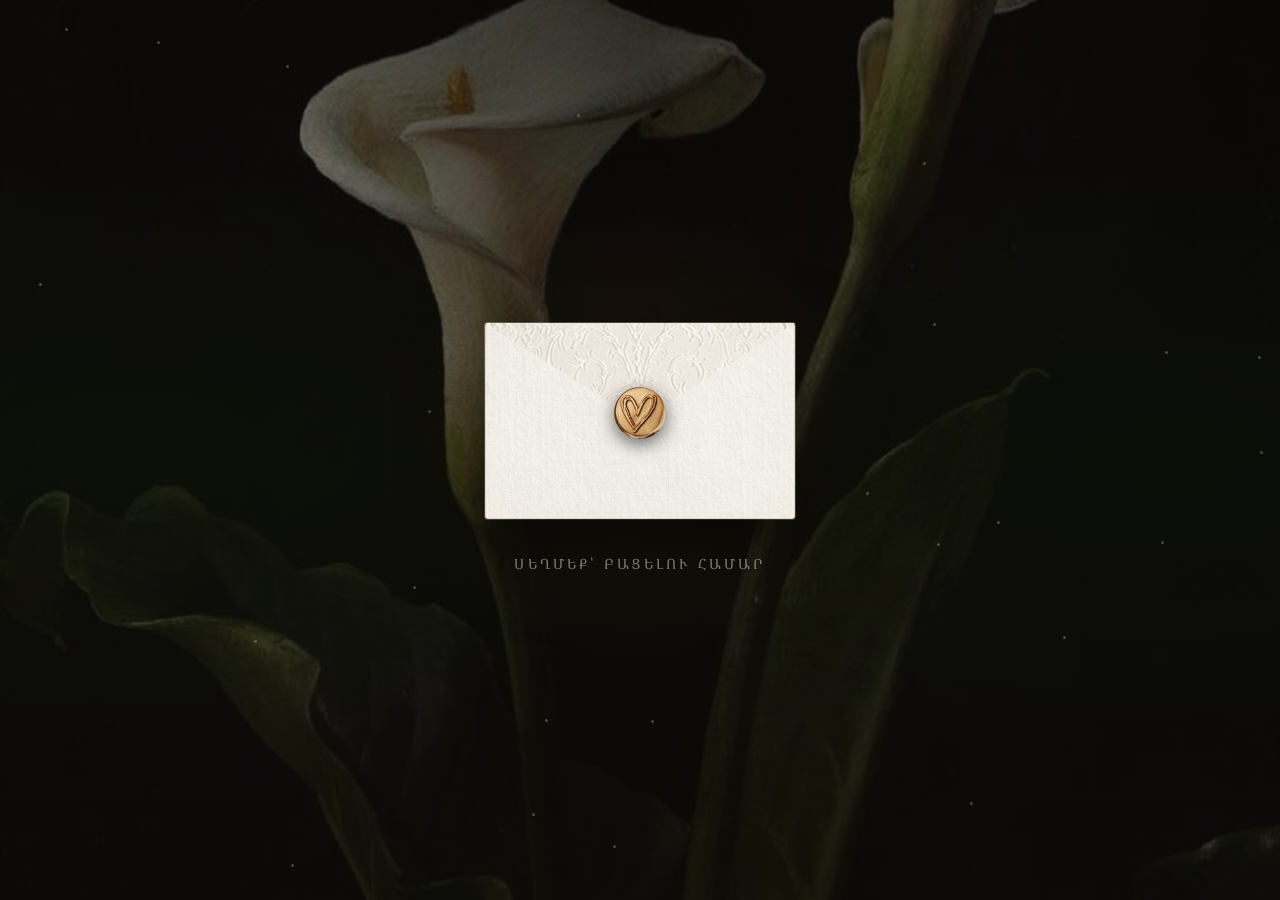
==== commit 2d211c59: "header changed" ====
--- a/index.html
+++ b/index.html
@@ -3,7 +3,7 @@
 <head>
     <meta charset="UTF-8">
     <meta name="viewport" content="width=device-width, initial-scale=1.0">
-    <title>Մեր Հարսանիքը</title>
+    <title>Դավիթ & Էլեն</title>
     <meta name="description" content="Դավիթ և Էլեն — Հարսանեկան հրավեր, Հուլիսի 7, 2027">
 <meta property="og:title" content="Մեր Հարսանիքը 💍">
 <meta property="og:description" content="Հուլիսի 7, 2027 — Հովհանավանք & WineCorner Ashtarak">
